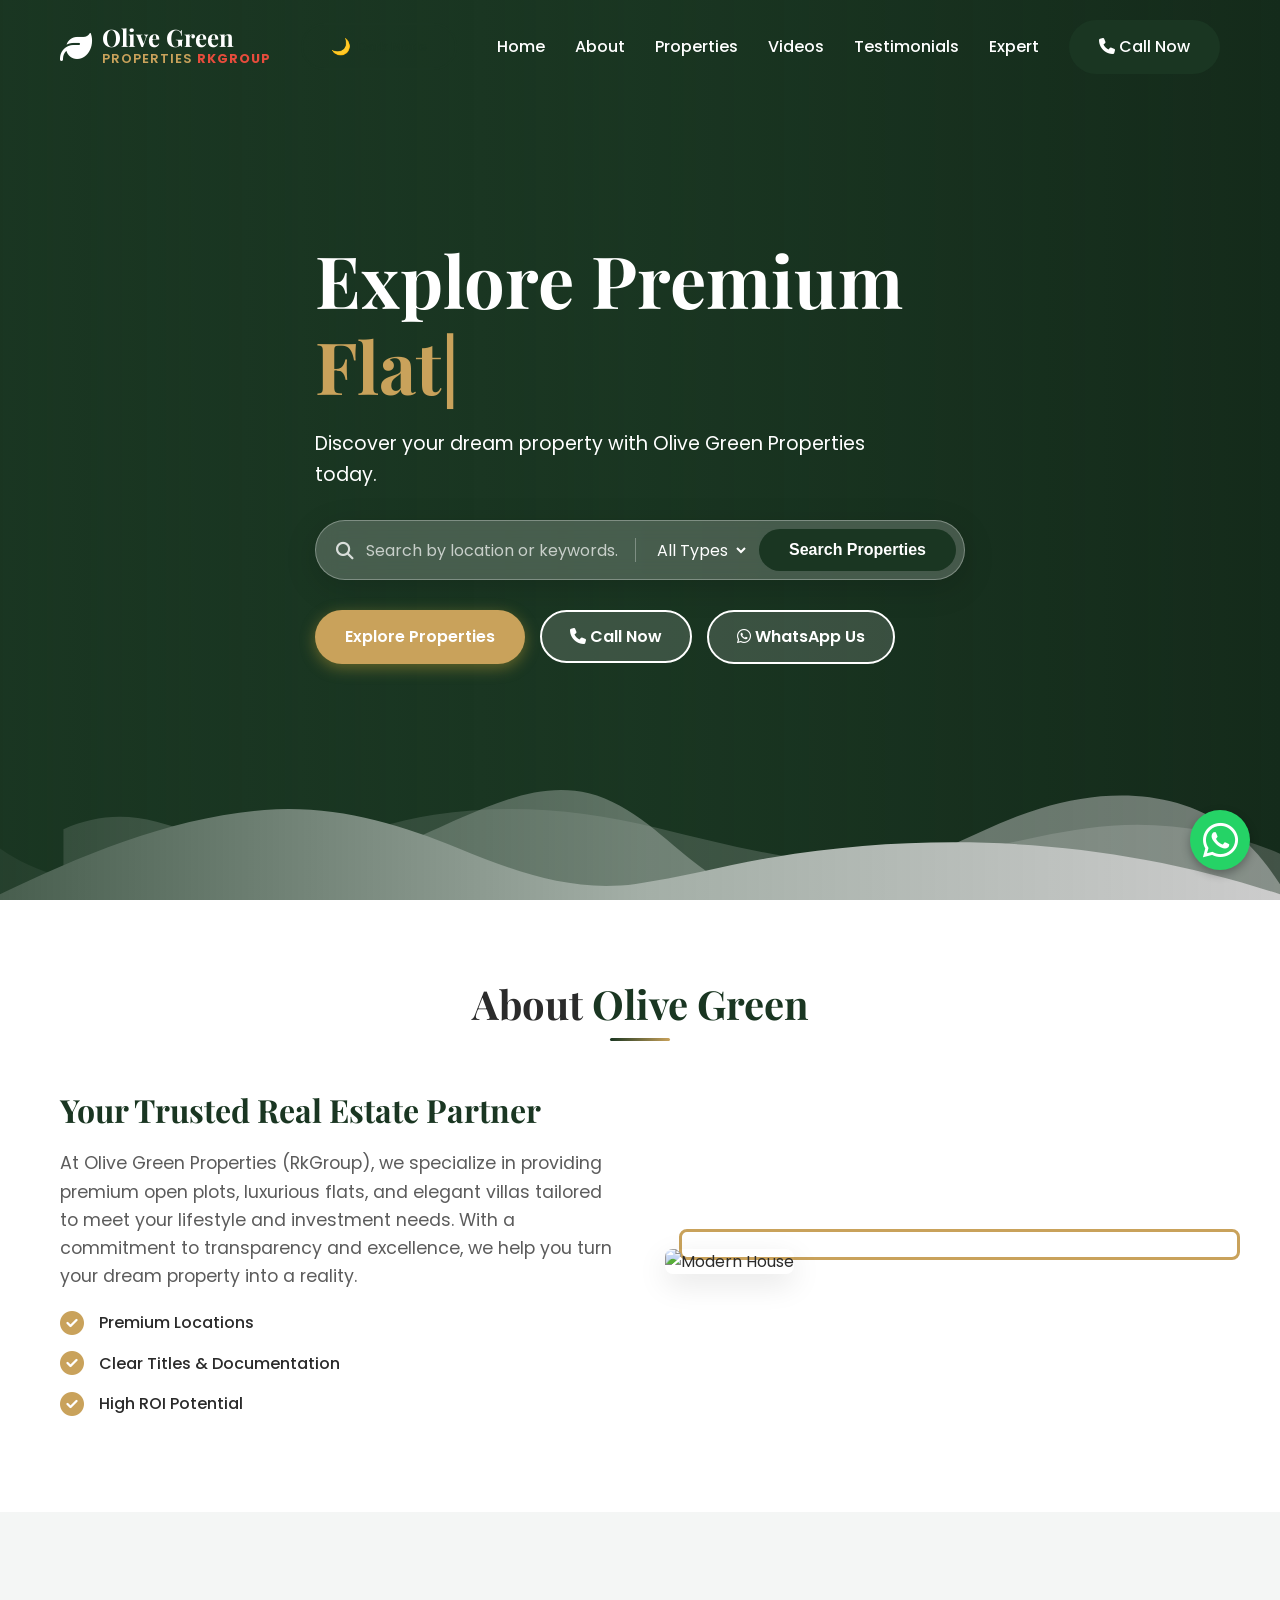
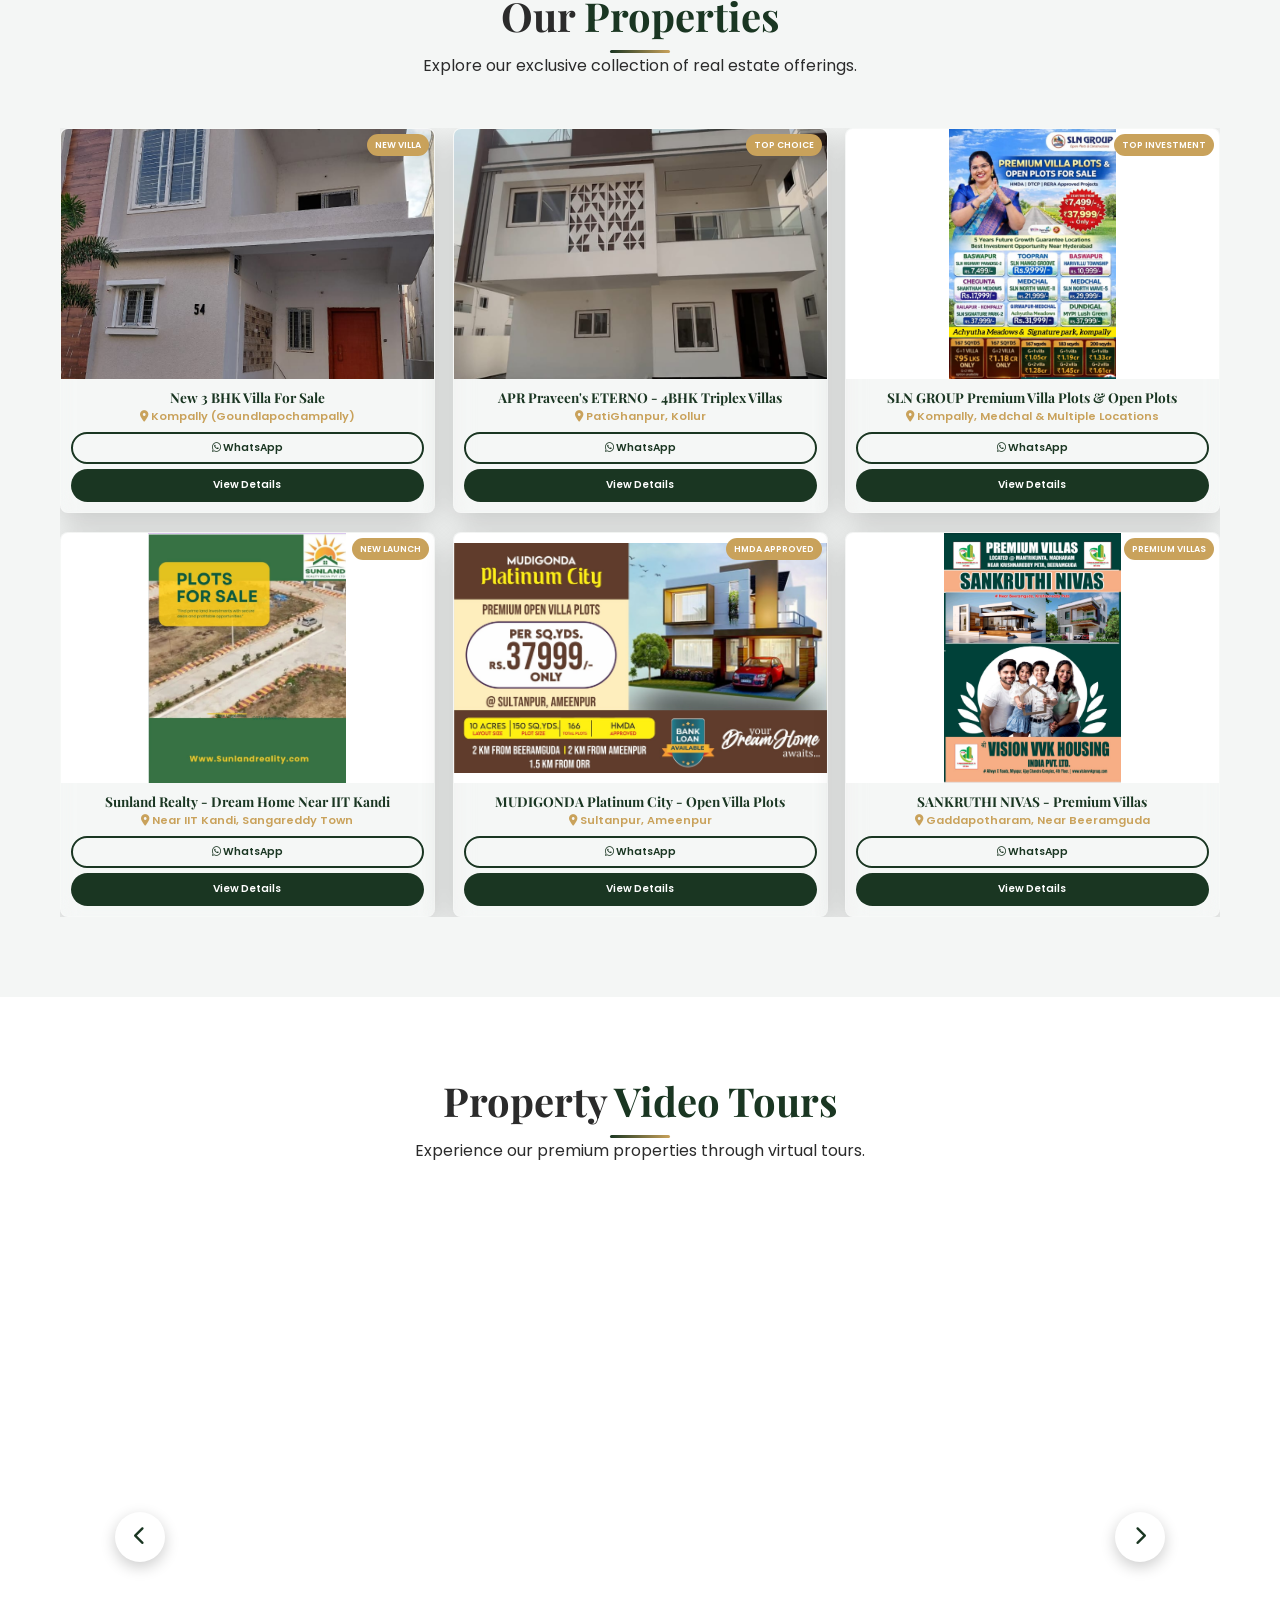
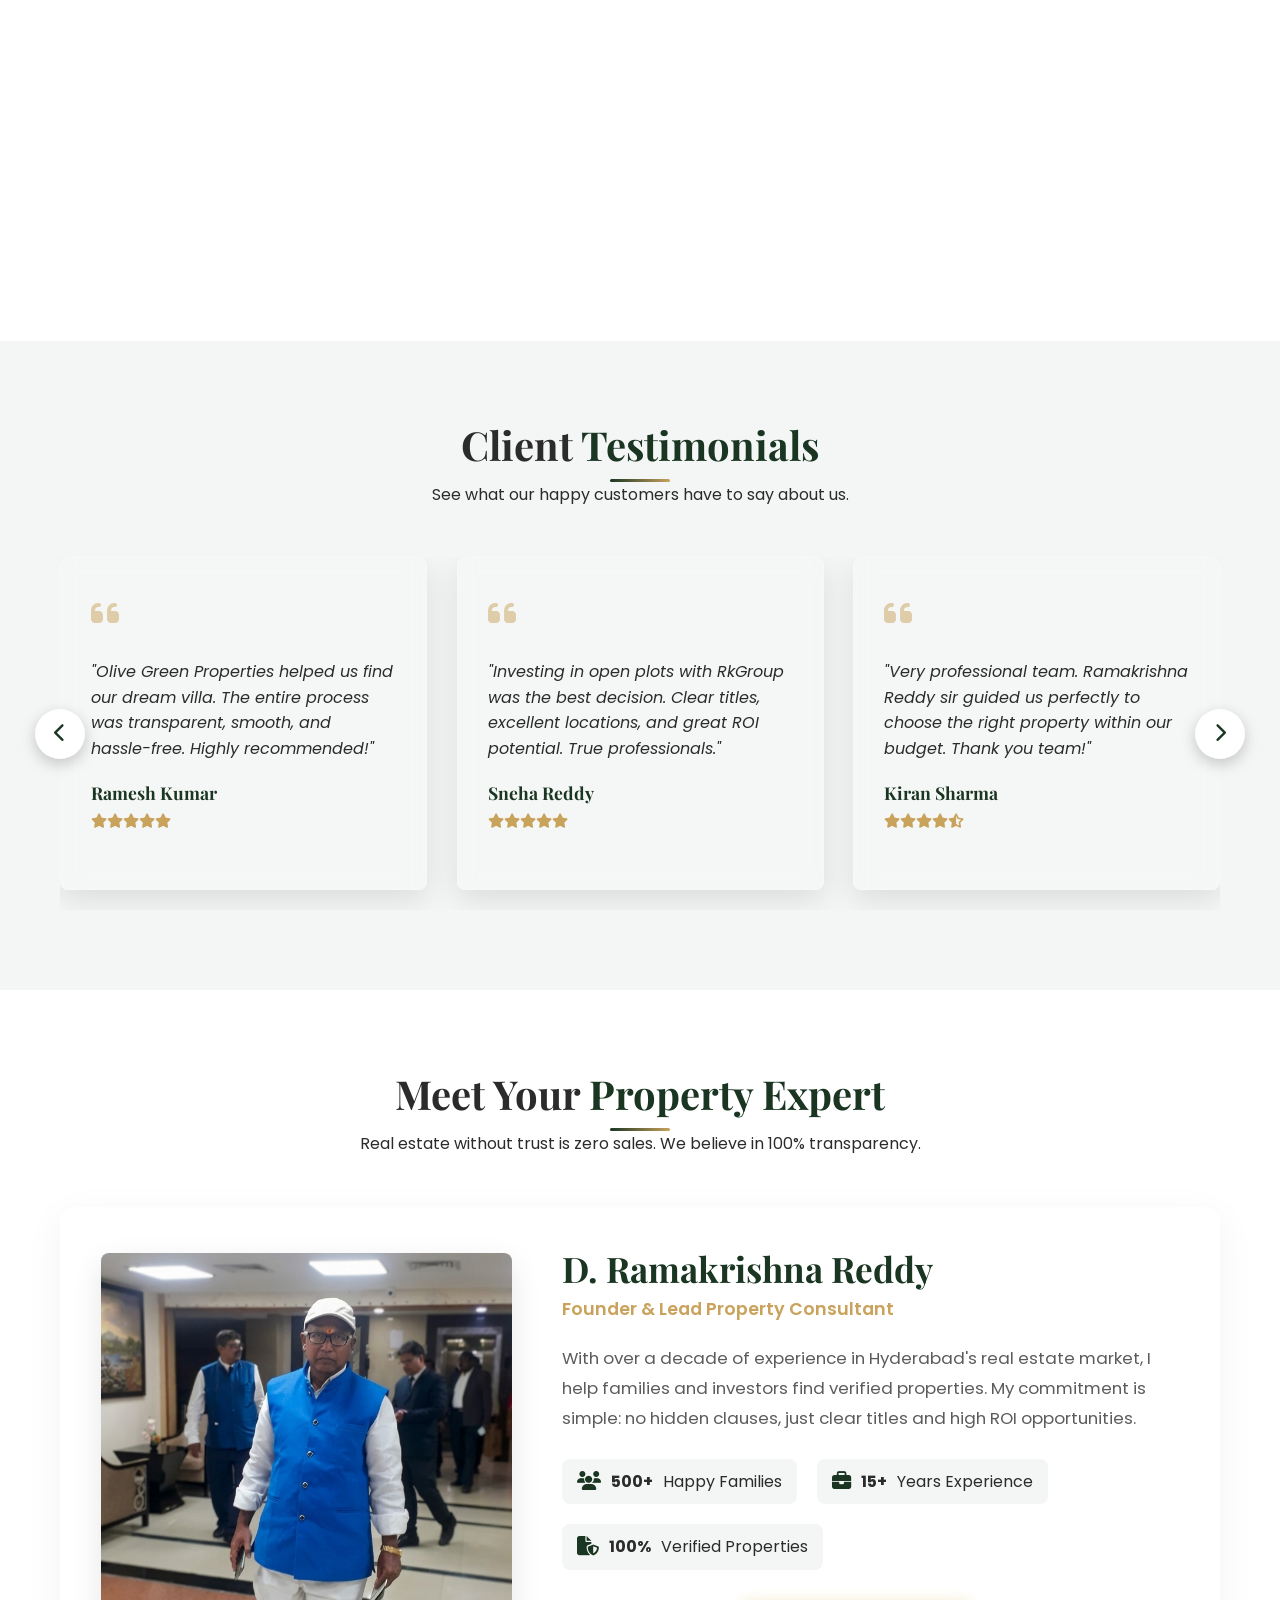
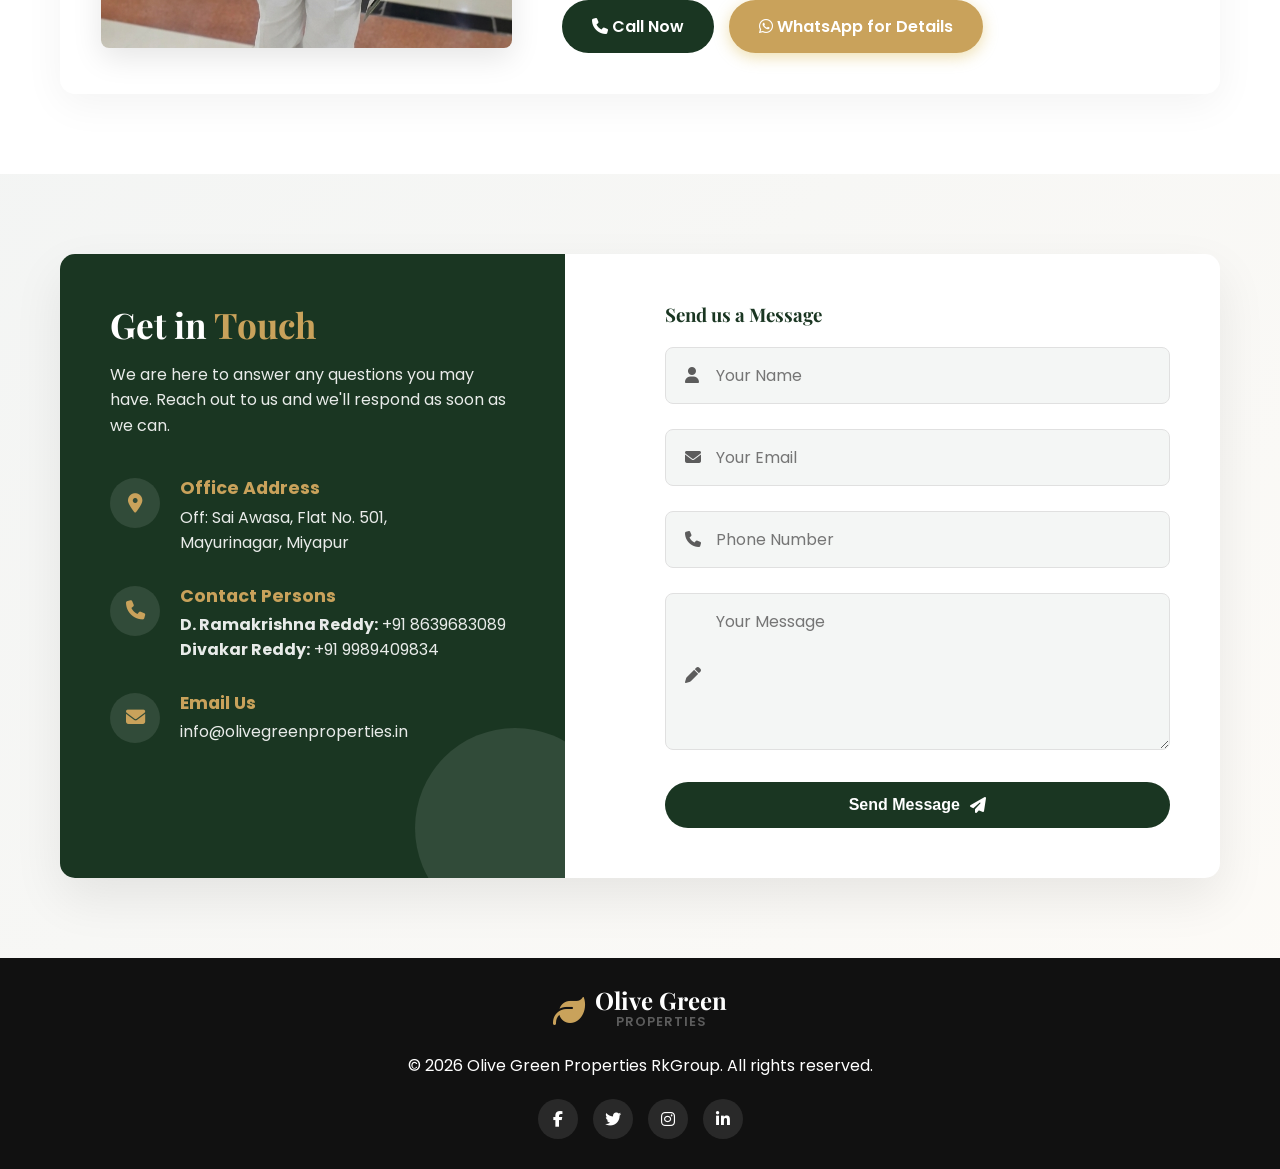
==== index.html @ 883e336a "Initial commit: Added Olive Green Properties website files" ====
<!doctype html>
<html lang="en">
  <head>
    <meta charset="UTF-8" />
    <meta name="viewport" content="width=device-width, initial-scale=1.0" />
    <meta
      name="description"
      content="Olive Green Properties RkGroup - Open Plots, Flats, Villas on Sale"
    />
    <title>Olive Green Properties | RkGroup</title>
    <!-- Google Fonts -->
    <link
      href="https://fonts.googleapis.com/css2?family=Poppins:wght@300;400;600;700;800&family=Playfair+Display:wght@600;700&display=swap"
      rel="stylesheet"
    />
    <!-- Font Awesome -->
    <link
      rel="stylesheet"
      href="https://cdnjs.cloudflare.com/ajax/libs/font-awesome/6.4.0/css/all.min.css"
    />
    <link rel="stylesheet" href="style.css" />
  </head>
  <body>
    <!-- Navbar -->
    <nav class="navbar" id="navbar">
      <div class="container nav-container">
        <a href="#" class="logo">
          <i class="fa-solid fa-leaf logo-icon"></i>
          <div class="logo-text">
            <span class="brand-name">Olive Green</span>
            <span class="brand-sub"
              >Properties <span class="group-name">RkGroup</span></span
            >
          </div>
        </a>
        <button
          id="themeToggle"
          class="btn btn-outline"
          type="button"
          aria-label="Toggle dark mode"
        >
          <span class="theme-icon">🌙</span
          ><span class="theme-label">Dark Mode</span>
        </button>
        <ul class="nav-links">
          <li><a href="#home">Home</a></li>
          <li><a href="#about">About</a></li>
          <li><a href="#properties">Properties</a></li>
          <li><a href="#videos">Videos</a></li>
          <li><a href="#testimonials">Testimonials</a></li>
          <li><a href="#agent">Expert</a></li>
          <li>
            <a href="tel:+918639683089" class="btn btn-primary"
              ><i class="fa-solid fa-phone"></i> Call Now</a
            >
          </li>
        </ul>
        <div class="hamburger">
          <i class="fa-solid fa-bars"></i>
        </div>
      </div>
    </nav>

    <!-- Hero Section -->
    <section id="home" class="hero">
      <div class="hero-slider" id="heroSlider">
        <div
          class="hero-slide active"
          style="
            background-image: url(&quot;https://images.unsplash.com/photo-1600596542815-ffad4c1539a9?ixlib=rb-4.0.3&auto=format&fit=crop&w=1920&q=80&quot;);
          "
        ></div>
      </div>
      <div class="hero-overlay"></div>
      <div class="container hero-content">
        <h1 class="bounce-in">
          Explore Premium <br /><span class="highlight" id="typingText"></span
          ><span class="cursor">|</span>
        </h1>
        <p class="fade-in-up">
          Discover your dream property with Olive Green Properties today.
        </p>

        <!-- Hero Search Bar -->
        <div class="hero-search fade-in-up delay-1">
          <form id="heroSearchForm" class="search-form">
            <div class="search-input-group">
              <i class="fa-solid fa-magnifying-glass"></i>
              <input
                type="text"
                id="searchInput"
                placeholder="Search by location or keywords..."
              />
              <div class="search-divider"></div>
              <select id="propertyType" class="search-select">
                <option value="">All Types</option>
                <option value="flat">Flats</option>
                <option value="villa">Villas</option>
                <option value="plot">Plots</option>
              </select>
            </div>
            <button type="submit" class="btn btn-primary search-btn">
              Search Properties
            </button>
          </form>
        </div>

        <div class="hero-actions">
          <a href="#properties" class="btn btn-gold fade-in-up delay-2"
            >Explore Properties</a
          >
          <a
            href="tel:+918639683089"
            class="btn btn-outline btn-outline-hero fade-in-up delay-2"
            ><i class="fa-solid fa-phone"></i> Call Now</a
          >
          <a
            href="https://wa.me/918639683089"
            class="btn btn-outline btn-outline-hero fade-in-up delay-2"
            ><i class="fa-brands fa-whatsapp"></i> WhatsApp Us</a
          >
        </div>
      </div>
      <!-- Decorative Curve -->
      <div class="curve-bottom">
        <svg
          data-name="Layer 1"
          xmlns="http://www.w3.org/2000/svg"
          viewBox="0 0 1200 120"
          preserveAspectRatio="none"
        >
          <path
            d="M0,0V46.29c47.79,22.2,103.59,32.17,158,28,70.36-5.37,136.33-33.31,206.8-37.5C438.64,32.43,512.34,53.67,583,72.05c69.27,18,138.3,24.88,209.4,13.08,36.15-6,69.85-17.84,104.45-29.34C989.49,25,1113-14.29,1200,52.47V0Z"
            opacity=".25"
            class="shape-fill"
          ></path>
          <path
            d="M0,0V15.81C13,36.92,27.64,56.86,47.69,72.05,99.41,111.27,165,111,224.58,91.58c31.15-10.15,60.09-26.07,89.67-39.8,40.92-19,84.73-46,130.83-49.67,36.26-2.85,70.9,9.42,98.6,31.56,31.77,25.39,62.32,62,103.63,73,40.44,10.79,81.35-6.69,119.13-24.28s75.16-39,116.92-43.05c59.73-5.85,113.28,22.88,168.9,38.84,30.2,8.66,59,6.17,87.09-7.5V0Z"
            opacity=".5"
            class="shape-fill"
          ></path>
          <path
            d="M0,0V5.63C149.93,59,314.09,71.32,475.83,42.57c43-7.64,84.23-20.12,127.61-26.46,59-8.63,112.48,12.24,165.56,35.4C827.93,77.22,886,95.24,951.2,90c86.53-7,172.46-45.71,248.8-84.81V0Z"
            class="shape-fill"
          ></path>
        </svg>
      </div>
    </section>

    <!-- About Section -->
    <section id="about" class="about section">
      <div class="container">
        <div class="section-title">
          <h2>About <span class="highlight-text">Olive Green</span></h2>
          <div class="underline"></div>
        </div>
        <div class="about-grid">
          <div class="about-text slide-in-left">
            <h3>Your Trusted Real Estate Partner</h3>
            <p>
              At Olive Green Properties (RkGroup), we specialize in providing
              premium open plots, luxurious flats, and elegant villas tailored
              to meet your lifestyle and investment needs. With a commitment to
              transparency and excellence, we help you turn your dream property
              into a reality.
            </p>
            <ul class="features-list">
              <li>
                <i class="fa-solid fa-check-circle"></i> Premium Locations
              </li>
              <li>
                <i class="fa-solid fa-check-circle"></i> Clear Titles &
                Documentation
              </li>
              <li>
                <i class="fa-solid fa-check-circle"></i> High ROI Potential
              </li>
            </ul>
          </div>
          <div class="about-image slide-in-right">
            <img
              src="https://images.unsplash.com/photo-1560518883-ce09059eeffa?ixlib=rb-4.0.3&auto=format&fit=crop&w=1000&q=80"
              alt="Modern House"
            />
          </div>
        </div>
      </div>
    </section>

    <!-- Properties Section -->
    <section id="properties" class="properties section bg-light">
      <div class="container">
        <div class="section-title">
          <h2>Our <span class="highlight-text">Properties</span></h2>
          <div class="underline"></div>
          <p>Explore our exclusive collection of real estate offerings.</p>
        </div>
        <div class="property-grid" id="propertyGrid">
          <!-- Properties will be injected here dynamically by script.js -->
        </div>
      </div>
    </section>

    <!-- Video Gallery Section -->
    <section id="videos" class="videos section">
      <div class="container">
        <div class="section-title">
          <h2>Property <span class="highlight-text">Video Tours</span></h2>
          <div class="underline"></div>
          <p>Experience our premium properties through virtual tours.</p>
        </div>
        <div class="video-slider-wrapper">
          <button class="slider-btn prev-btn">
            <i class="fa-solid fa-chevron-left"></i>
          </button>
          <button class="slider-btn next-btn">
            <i class="fa-solid fa-chevron-right"></i>
          </button>
          <div class="video-grid" id="videoSlider">
            <!-- Video Item 1 -->
            <div class="video-card">
              <div class="video-container">
                <video controls poster="sunland-thumb.jpg.jpeg">
                  <source src="gallery-video-1.mp4.mp4" type="video/mp4" />
                  Your browser does not support the video tag.
                </video>
              </div>
              <div class="video-info">
                <h3>Sunland</h3>
              </div>
            </div>
            <!-- Video Item 2 -->
            <div class="video-card">
              <div class="video-container">
                <video controls poster="mudigonda-thumb.jpg.jpeg">
                  <source src="gallery-video-2.mp4.mp4" type="video/mp4" />
                  Your browser does not support the video tag.
                </video>
              </div>
              <div class="video-info">
                <h3>Mudigonda Platinum City</h3>
              </div>
            </div>
            <!-- Video Item 3 -->
            <div class="video-card">
              <div class="video-container">
                <video controls poster="visionvvk-thumb.jpg.jpeg">
                  <source src="gallery-video-3.mp4.mp4" type="video/mp4" />
                  Your browser does not support the video tag.
                </video>
              </div>
              <div class="video-info">
                <h3>Vision VVK Housing India</h3>
              </div>
            </div>
          </div>
        </div>
      </div>
    </section>

    <!-- Testimonials Section -->
    <section id="testimonials" class="testimonials section bg-light">
      <div class="container">
        <div class="section-title">
          <h2>Client <span class="highlight-text">Testimonials</span></h2>
          <div class="underline"></div>
          <p>See what our happy customers have to say about us.</p>
        </div>
        <div class="testimonial-slider-wrapper">
          <button class="slider-btn prev-btn" id="testPrevBtn">
            <i class="fa-solid fa-chevron-left"></i>
          </button>
          <button class="slider-btn next-btn" id="testNextBtn">
            <i class="fa-solid fa-chevron-right"></i>
          </button>
          <div class="testimonial-grid" id="testimonialSlider">
            <div class="testimonial-card scale-up">
              <div class="quote-icon">
                <i class="fa-solid fa-quote-left"></i>
              </div>
              <p class="testimonial-text">
                "Olive Green Properties helped us find our dream villa. The
                entire process was transparent, smooth, and hassle-free. Highly
                recommended!"
              </p>
              <div class="testimonial-author">
                <div class="author-info">
                  <h4>Ramesh Kumar</h4>
                  <div class="stars">
                    <i class="fa-solid fa-star"></i
                    ><i class="fa-solid fa-star"></i
                    ><i class="fa-solid fa-star"></i
                    ><i class="fa-solid fa-star"></i
                    ><i class="fa-solid fa-star"></i>
                  </div>
                </div>
              </div>
            </div>
            <div class="testimonial-card scale-up">
              <div class="quote-icon">
                <i class="fa-solid fa-quote-left"></i>
              </div>
              <p class="testimonial-text">
                "Investing in open plots with RkGroup was the best decision.
                Clear titles, excellent locations, and great ROI potential. True
                professionals."
              </p>
              <div class="testimonial-author">
                <div class="author-info">
                  <h4>Sneha Reddy</h4>
                  <div class="stars">
                    <i class="fa-solid fa-star"></i
                    ><i class="fa-solid fa-star"></i
                    ><i class="fa-solid fa-star"></i
                    ><i class="fa-solid fa-star"></i
                    ><i class="fa-solid fa-star"></i>
                  </div>
                </div>
              </div>
            </div>
            <div class="testimonial-card scale-up">
              <div class="quote-icon">
                <i class="fa-solid fa-quote-left"></i>
              </div>
              <p class="testimonial-text">
                "Very professional team. Ramakrishna Reddy sir guided us
                perfectly to choose the right property within our budget. Thank
                you team!"
              </p>
              <div class="testimonial-author">
                <div class="author-info">
                  <h4>Kiran Sharma</h4>
                  <div class="stars">
                    <i class="fa-solid fa-star"></i
                    ><i class="fa-solid fa-star"></i
                    ><i class="fa-solid fa-star"></i
                    ><i class="fa-solid fa-star"></i
                    ><i class="fa-solid fa-star-half-stroke"></i>
                  </div>
                </div>
              </div>
            </div>
            <div class="testimonial-card scale-up">
              <div class="quote-icon">
                <i class="fa-solid fa-quote-left"></i>
              </div>
              <p class="testimonial-text">
                "The customer service was exceptional from start to finish. They
                were patient and answered all our questions about the flat we
                purchased."
              </p>
              <div class="testimonial-author">
                <div class="author-info">
                  <h4>Priya Singh</h4>
                  <div class="stars">
                    <i class="fa-solid fa-star"></i
                    ><i class="fa-solid fa-star"></i
                    ><i class="fa-solid fa-star"></i
                    ><i class="fa-solid fa-star"></i
                    ><i class="fa-solid fa-star"></i>
                  </div>
                </div>
              </div>
            </div>
            <div class="testimonial-card scale-up">
              <div class="quote-icon">
                <i class="fa-solid fa-quote-left"></i>
              </div>
              <p class="testimonial-text">
                "A trustworthy company for real estate investments. The plot we
                bought has already seen significant appreciation. Very happy
                with the outcome."
              </p>
              <div class="testimonial-author">
                <div class="author-info">
                  <h4>Anil Desai</h4>
                  <div class="stars">
                    <i class="fa-solid fa-star"></i
                    ><i class="fa-solid fa-star"></i
                    ><i class="fa-solid fa-star"></i
                    ><i class="fa-solid fa-star"></i
                    ><i class="fa-solid fa-star"></i>
                  </div>
                </div>
              </div>
            </div>
          </div>
        </div>
      </div>
    </section>

    <!-- Agent Profile Section -->
    <section id="agent" class="agent section">
      <div class="container">
        <div class="section-title">
          <h2>Meet Your <span class="highlight-text">Property Expert</span></h2>
          <div class="underline"></div>
          <p>
            Real estate without trust is zero sales. We believe in 100%
            transparency.
          </p>
        </div>
        <div class="agent-profile">
          <div class="agent-image scale-up">
            <img
              src="expert-photo.jpg.png"
              alt="D. Ramakrishna Reddy - Real Estate Agent"
            />
          </div>
          <div class="agent-details slide-in-right">
            <h3>D. Ramakrishna Reddy</h3>
            <p class="agent-role">Founder & Lead Property Consultant</p>
            <p class="agent-bio">
              With over a decade of experience in Hyderabad's real estate
              market, I help families and investors find verified properties. My
              commitment is simple: no hidden clauses, just clear titles and
              high ROI opportunities.
            </p>
            <ul class="agent-stats">
              <li>
                <i class="fa-solid fa-users"></i> <strong>500+</strong> Happy
                Families
              </li>
              <li>
                <i class="fa-solid fa-briefcase"></i> <strong>15+</strong> Years
                Experience
              </li>
              <li>
                <i class="fa-solid fa-file-shield"></i>
                <strong>100%</strong> Verified Properties
              </li>
            </ul>
            <div class="agent-cta">
              <a href="tel:+918639683089" class="btn btn-primary"
                ><i class="fa-solid fa-phone"></i> Call Now</a
              >
              <a href="https://wa.me/918639683089" class="btn btn-gold"
                ><i class="fa-brands fa-whatsapp"></i> WhatsApp for Details</a
              >
            </div>
          </div>
        </div>
      </div>
    </section>

    <!-- Contact Section -->
    <section id="contact" class="contact section">
      <div class="container">
        <div class="contact-wrapper">
          <!-- Contact Info -->
          <div class="contact-info slide-in-left">
            <h2>Get in <span class="highlight-text">Touch</span></h2>
            <p>
              We are here to answer any questions you may have. Reach out to us
              and we'll respond as soon as we can.
            </p>

            <div class="info-item">
              <div class="icon-box">
                <i class="fa-solid fa-location-dot"></i>
              </div>
              <div>
                <h4>Office Address</h4>
                <p>Off: Sai Awasa, Flat No. 501,<br />Mayurinagar, Miyapur</p>
              </div>
            </div>

            <div class="info-item">
              <div class="icon-box"><i class="fa-solid fa-phone"></i></div>
              <div>
                <h4>Contact Persons</h4>
                <p><strong>D. Ramakrishna Reddy:</strong> +91 8639683089</p>
                <p><strong>Divakar Reddy:</strong> +91 9989409834</p>
              </div>
            </div>

            <div class="info-item">
              <div class="icon-box"><i class="fa-solid fa-envelope"></i></div>
              <div>
                <h4>Email Us</h4>
                <p>
                  <a href="mailto:info@olivegreenproperties.in"
                    >info@olivegreenproperties.in</a
                  >
                </p>
              </div>
            </div>
          </div>

          <!-- Contact Form -->
          <div class="contact-form slide-in-right">
            <form id="contactForm">
              <h3 class="contact-title">Send us a Message</h3>
              <div class="form-group">
                <input
                  type="text"
                  id="name"
                  name="name"
                  required
                  placeholder="Your Name"
                />
                <i class="fa-solid fa-user input-icon"></i>
              </div>
              <div class="form-group">
                <input
                  type="email"
                  id="email"
                  name="email"
                  required
                  placeholder="Your Email"
                />
                <i class="fa-solid fa-envelope input-icon"></i>
              </div>
              <div class="form-group">
                <input
                  type="tel"
                  id="phone"
                  name="phone"
                  required
                  placeholder="Phone Number"
                />
                <i class="fa-solid fa-phone input-icon"></i>
              </div>
              <div class="form-group">
                <textarea
                  id="message"
                  name="message"
                  rows="5"
                  required
                  placeholder="Your Message"
                ></textarea>
                <i class="fa-solid fa-pen input-icon"></i>
              </div>
              <button type="submit" class="btn btn-primary btn-block">
                <span>Send Message</span>
                <i class="fa-solid fa-paper-plane"></i>
              </button>
            </form>
            <!-- Success Message Container -->
            <div id="formSuccess" class="form-success hidden">
              <i class="fa-solid fa-circle-check"></i>
              <h3>Thank You!</h3>
              <p>
                Your message has been successfully sent. We will contact you
                soon!
              </p>
              <button id="closeSuccess" class="btn btn-outline">Close</button>
            </div>
          </div>
        </div>
      </div>
    </section>

    <!-- Footer -->
    <footer>
      <div class="container footer-content">
        <div class="footer-logo">
          <i class="fa-solid fa-leaf"></i>
          <div class="logo-text">
            <span class="brand-name">Olive Green</span>
            <span class="brand-sub">Properties</span>
          </div>
        </div>
        <p>&copy; 2026 Olive Green Properties RkGroup. All rights reserved.</p>
        <div class="social-links">
          <a href="#"><i class="fa-brands fa-facebook-f"></i></a>
          <a href="#"><i class="fa-brands fa-twitter"></i></a>
          <a href="#"><i class="fa-brands fa-instagram"></i></a>
          <a href="#"><i class="fa-brands fa-linkedin-in"></i></a>
        </div>
      </div>
    </footer>

    <!-- Floating WhatsApp Button -->
    <a
      href="https://wa.me/918639683089"
      class="floating-wa"
      target="_blank"
      rel="noopener noreferrer"
    >
      <i class="fa-brands fa-whatsapp"></i>
    </a>

    <!-- Initial On-Load Video Popup Modal -->
    <div id="videoPopupModal" class="video-modal">
      <span class="close-video-modal" id="closeVideoModal">&times;</span>
      <div class="video-modal-content">
        <div class="video-modal-container">
          <!-- Autoplay requires muted attribute on most modern browsers to work dynamically -->
          <video
            id="introVideo"
            autoplay
            muted
            loop
            controls
            controlsList="nodownload"
            poster="https://images.unsplash.com/photo-1560518883-ce09059eeffa?ixlib=rb-4.0.3&auto=format&fit=crop&w=800&q=80"
          >
            <source src="popup-video.mp4.mp4" type="video/mp4" />
            Your browser does not support the video tag.
          </video>
        </div>
      </div>
    </div>

    <script src="data.js"></script>
    <script src="script.js"></script>
  </body>
</html>
---- style.css ----
/* Base & Variables */
:root {
  --primary-color: #1a3622; /* Deep Olive Green */
  --secondary-color: #c9a25b; /* Elegant Warm Gold */
  --accent-color: #c9a25b; /* Elegant Warm Gold */
  --text-color: #2b2b2b;
  --text-light: #5c5c5c;
  --bg-light: #f4f6f5; /* Soft grey-green tint */
  --bg-dark: #121c17; /* Dark Olive */
  --bg-card-dark: rgba(26, 38, 30, 0.66);
  --white: #ffffff;
  --black: #000000;
  --transition: all 0.3s cubic-bezier(0.25, 0.8, 0.25, 1);
  --border-radius: 8px;
  --box-shadow: 0 10px 30px rgba(0, 0, 0, 0.1);
  --box-shadow-dark: 0 10px 35px rgba(0, 0, 0, 0.45);
  /* Glassmorphism Variables */
  --glass-bg: rgba(255, 255, 255, 0.15);
  --glass-border: rgba(255, 255, 255, 0.2);
  --glass-shadow: 0 8px 32px 0 rgba(0, 0, 0, 0.2);
  --glass-backdrop-blur: blur(10px);
}

* {
  margin: 0;
  padding: 0;
  box-sizing: border-box;
  scroll-behavior: smooth;
}

body {
  font-family: "Poppins", sans-serif;
  color: var(--text-color);
  line-height: 1.6;
  background-color: var(--white);
  overflow-x: hidden;
}

/* Custom Premium Scrollbar */
::-webkit-scrollbar {
  width: 10px;
}

::-webkit-scrollbar-track {
  background: var(--bg-light);
}

body.dark ::-webkit-scrollbar-track {
  background: #0f1511;
}

::-webkit-scrollbar-thumb {
  background: var(--primary-color);
  border-radius: 5px;
}

::-webkit-scrollbar-thumb:hover {
  background: var(--secondary-color);
}

body.dark {
  background-color: var(--bg-dark);
  color: #f0f5ff;
}

body.dark .navbar,
body.dark .hero,
body.dark .about,
body.dark .properties,
body.dark .videos,
body.dark .testimonials,
body.dark .agent,
body.dark .contact,
body.dark footer {
  background-color: rgba(18, 24, 44, 0.94);
}

body.dark .navbar.scrolled {
  background-color: rgba(18, 24, 44, 0.94);
  border-bottom: 1px solid rgba(255, 255, 255, 0.14);
}

body.dark .navbar .nav-links a,
body.dark .navbar .brand-name,
body.dark .navbar .brand-sub {
  color: #f1f3ff;
}

body.dark .btn-primary {
  background-color: #3b7a54;
  border-color: #3b7a54;
  color: #fff !important;
}

body.dark .btn-outline {
  background-color: rgba(255, 255, 255, 0.12);
  border-color: rgba(255, 255, 255, 0.25);
  color: #f1f3ff;
}

body.dark .property-card,
body.dark .details-card,
body.dark .agent-profile,
body.dark .testimonial-card,
body.dark .video-card,
body.dark .contact-info,
body.dark .contact-form {
  background: var(--bg-card-dark);
  box-shadow: var(--box-shadow-dark);
  border: 1px solid rgba(255, 255, 255, 0.1);
}

body.dark input,
body.dark textarea,
body.dark select {
  background: rgba(255, 255, 255, 0.08);
  color: #ebf2ff;
  border: 1px solid rgba(255, 255, 255, 0.16);
}

h1,
h2,
h3,
h4,
h5,
h6 {
  font-family: "Playfair Display", serif;
  font-weight: 700;
  line-height: 1.2;
}

a {
  text-decoration: none;
  color: inherit;
}

ul {
  list-style: none;
}

.container {
  max-width: 1200px;
  margin: 0 auto;
  padding: 0 20px;
}

.section {
  padding: 80px 0;
}

.bg-light {
  background-color: var(--bg-light);
}

/* Glassmorphism Effect */
.glassmorphism {
  background: var(--glass-bg);
  backdrop-filter: var(--glass-backdrop-blur);
  -webkit-backdrop-filter: var(--glass-backdrop-blur);
  border: 1px solid var(--glass-border);
  box-shadow: var(--glass-shadow);
}

/* Typography & Utilities */
.highlight {
  color: var(--secondary-color);
}

.highlight-text {
  color: var(--primary-color);
}

.btn {
  display: inline-block;
  padding: 12px 28px;
  border-radius: 50px;
  font-weight: 600;
  font-size: 1rem;
  cursor: pointer;
  transition: var(--transition);
  text-align: center;
  border: 2px solid transparent;
}

.btn-primary {
  background-color: var(--primary-color);
  color: var(--white) !important;
}

.btn-primary:hover {
  background-color: transparent;
  border-color: var(--primary-color);
  color: var(--primary-color) !important;
}

.btn-gold {
  background-color: var(--secondary-color);
  color: var(--white) !important;
  box-shadow: 0 4px 15px rgba(212, 175, 55, 0.4);
}

.btn-gold:hover {
  background-color: var(--white);
  color: var(--secondary-color) !important;
  transform: translateY(-3px);
  box-shadow: 0 8px 25px rgba(212, 175, 55, 0.5);
}

.btn-outline {
  background-color: transparent;
  border-color: var(--primary-color);
  color: var(--primary-color);
}

.btn-outline:hover {
  background-color: var(--primary-color);
  color: var(--white);
}

.btn-block {
  display: flex;
  width: 100%;
  justify-content: center;
  align-items: center;
  gap: 10px;
}

.section-title {
  text-align: center;
  margin-bottom: 50px;
}

.section-title h2 {
  font-size: 2.5rem;
  margin-bottom: 10px;
}

.underline {
  height: 3px;
  width: 60px;
  background: linear-gradient(
    to right,
    var(--primary-color),
    var(--secondary-color)
  );
  margin: 0 auto;
  border-radius: 3px;
}

/* Navbar */
.navbar {
  position: fixed;
  top: 0;
  left: 0;
  width: 100%;
  padding: 20px 0;
  z-index: 1000;
  transition: var(--transition);
  background-color: transparent;
}

.navbar.scrolled {
  background-color: var(--white);
  padding: 10px 0;
  box-shadow: var(--box-shadow);
  /* Add glassmorphism */
  background: var(--glass-bg);
  backdrop-filter: var(--glass-backdrop-blur);
  -webkit-backdrop-filter: var(--glass-backdrop-blur);
  border-bottom: 1px solid var(--glass-border);
}

.navbar.scrolled .nav-links a {
  color: var(--text-color);
}

.navbar.scrolled .logo-icon {
  color: var(--primary-color);
}

.navbar.scrolled .brand-name {
  color: var(--primary-color);
}

.navbar.scrolled .brand-sub {
  color: var(--text-color);
}

.navbar.scrolled .hamburger i {
  color: var(--primary-color);
}

.nav-container {
  display: flex;
  justify-content: space-between;
  align-items: center;
}

.logo {
  display: flex;
  align-items: center;
  gap: 10px;
}

.logo-icon {
  font-size: 2rem;
  color: var(--white);
  transition: var(--transition);
}

.logo-text {
  display: flex;
  flex-direction: column;
}

.brand-name {
  font-family: "Playfair Display", serif;
  font-size: 1.5rem;
  font-weight: 700;
  color: var(--white);
  line-height: 1;
  transition: var(--transition);
}

.brand-sub {
  font-size: 0.8rem;
  font-weight: 600;
  color: var(--secondary-color);
  letter-spacing: 1px;
  text-transform: uppercase;
  transition: var(--transition);
}

.group-name {
  color: #e74c3c; /* RkGroup accent color from image */
  font-weight: 700;
}

.nav-links {
  display: flex;
  align-items: center;
  gap: 30px;
}

.nav-links a {
  color: var(--white);
  font-weight: 500;
  position: relative;
  transition: var(--transition);
}

.nav-links a:not(.btn)::after {
  content: "";
  position: absolute;
  bottom: -5px;
  left: 0;
  width: 0;
  height: 2px;
  background-color: var(--secondary-color);
  transition: var(--transition);
}

.nav-links a:not(.btn):hover::after {
  width: 100%;
}

.hamburger {
  display: none;
  font-size: 1.8rem;
  color: var(--white);
  cursor: pointer;
}

/* Hero Section */
.hero {
  height: 100vh;
  min-height: 600px;
  position: relative;
  background-color: var(--primary-color);
  display: flex;
  align-items: center;
  overflow: hidden;
}

.hero-slider {
  position: absolute;
  top: 0;
  left: 0;
  width: 100%;
  height: 100%;
  z-index: 0;
  overflow: hidden;
}

.hero-slide {
  position: absolute;
  top: 0;
  left: 0;
  width: 100%;
  height: 100%;
  background-size: cover;
  background-position: center;
  background-repeat: no-repeat;
  opacity: 0;
  transition: opacity 1.5s ease-in-out;
  transform: scale(1);
}

.hero-slide.active {
  opacity: 1;
  animation: zoomBg 20s forwards linear;
}

@keyframes zoomBg {
  0% {
    transform: scale(1);
  }
  100% {
    transform: scale(1.15);
  }
}

.cursor {
  display: inline-block;
  color: var(--secondary-color);
  font-weight: bold;
  animation: blink 1s step-end infinite;
}

@keyframes blink {
  0%,
  100% {
    opacity: 1;
  }
  50% {
    opacity: 0;
  }
}

.hero-overlay {
  position: absolute;
  top: 0;
  left: 0;
  width: 100%;
  height: 100%;
  background: linear-gradient(
    to right,
    rgba(26, 54, 34, 0.8) 0%,
    rgba(26, 54, 34, 0.4) 50%,
    rgba(0, 0, 0, 0.2) 100%
  );
  z-index: 1;
}

.hero-content {
  position: relative;
  z-index: 2;
  color: var(--white);
  max-width: 800px;
}

.hero-content h1 {
  font-size: 4.5rem;
  margin-bottom: 20px;
}

.hero-content p {
  font-size: 1.2rem;
  margin-bottom: 30px;
  opacity: 0.9;
  max-width: 600px;
}

.hero-actions {
  display: flex;
  gap: 15px;
  flex-wrap: wrap;
}

.hero-actions .btn-outline-hero {
  border-color: #fff;
  color: #fff;
  background-color: rgba(255, 255, 255, 0.15);
  transition: all 0.3s ease;
}

.hero-actions .btn-outline-hero:hover {
  background-color: rgba(255, 255, 255, 0.25);
  color: #fff;
}

#themeToggle {
  margin-right: 10px;
  font-size: 0.85rem;
  min-width: 130px;
  display: inline-flex;
  align-items: center;
  justify-content: center;
  gap: 0.35rem;
}

#themeToggle .theme-icon {
  font-size: 1rem;
}

#themeToggle .theme-label {
  font-size: 0.85rem;
}

@media (max-width: 768px) {
  #themeToggle {
    width: 40px;
    min-width: 40px;
    padding: 0;
    border-radius: 50%;
    background-color: rgba(255, 255, 255, 0.2);
  }

  #themeToggle .theme-label {
    display: none;
  }
}

.contact-title {
  margin-bottom: 20px;
  color: var(--primary-color);
}

.input-icon {
  top: 15px;
  transform: translateY(0);
}

/* Hero Search Bar */
.hero-search {
  margin: 30px 0;
  max-width: 650px;
  padding: 8px 8px 8px 20px;
  border-radius: 50px;
  /* Glassmorphism for search bar */
  background: rgba(255, 255, 255, 0.2);
  backdrop-filter: blur(10px);
  -webkit-backdrop-filter: blur(10px);
  border: 1px solid rgba(255, 255, 255, 0.3);
  box-shadow: 0 8px 32px 0 rgba(0, 0, 0, 0.15);
}

.search-form {
  display: flex;
  align-items: center;
  gap: 10px;
}

.search-input-group {
  flex: 1;
  display: flex;
  align-items: center;
  gap: 12px;
}

.search-input-group i {
  color: var(--white);
  font-size: 1.1rem;
  opacity: 0.8;
}

.search-input-group input {
  width: 100%;
  border: none;
  outline: none;
  font-family: inherit;
  font-size: 1rem;
  color: var(--white);
  background: transparent;
}

.search-input-group input::placeholder {
  color: rgba(255, 255, 255, 0.7);
  opacity: 1; /* Firefox */
}

.search-divider {
  width: 1px;
  height: 24px;
  background-color: rgba(255, 255, 255, 0.3);
  margin: 0 5px;
}

.search-select {
  border: none;
  outline: none;
  font-family: inherit;
  font-size: 1rem;
  color: var(--white);
  background: transparent;
  cursor: pointer;
  padding-right: 5px;
}

.search-select option {
  color: var(--text-color); /* Set dropdown option text color */
}

.search-select:hover {
  background: rgba(255, 255, 255, 0.1);
  border-radius: 4px;
}

.search-btn {
  padding: 12px 30px;
  border-radius: 50px;
  white-space: nowrap;
  border: none;
}

.curve-bottom {
  position: absolute;
  bottom: 0;
  left: 0;
  width: 100%;
  overflow: hidden;
  line-height: 0;
  transform: rotate(180deg);
}

.curve-bottom svg {
  position: relative;
  display: block;
  width: calc(100% + 1.3px);
  height: 120px;
}

.curve-bottom .shape-fill {
  fill: #ffffff;
}

/* About Section */
.about-grid {
  display: grid;
  grid-template-columns: 1fr 1fr;
  gap: 50px;
  align-items: center;
}

.about-text h3 {
  font-size: 2rem;
  margin-bottom: 20px;
  color: var(--primary-color);
}

.about-text p {
  color: var(--text-light);
  margin-bottom: 20px;
  font-size: 1.1rem;
}

.features-list li {
  display: flex;
  align-items: center;
  gap: 15px;
  margin-bottom: 15px;
  font-weight: 500;
}

.features-list i {
  color: var(--secondary-color);
  font-size: 1.5rem;
}

.about-image {
  position: relative;
}

.about-image img {
  width: 100%;
  border-radius: var(--border-radius);
  box-shadow: var(--box-shadow);
  transition: var(--transition);
}

.about-image:hover img {
  transform: scale(1.02);
}

.about-image::before {
  content: "";
  position: absolute;
  top: -20px;
  right: -20px;
  width: 100%;
  height: 100%;
  border: 3px solid var(--secondary-color);
  border-radius: var(--border-radius);
  z-index: -1;
}

/* Properties Section */
.property-grid {
  display: grid;
  grid-template-columns: repeat(3, 1fr);
  gap: 18px;
  overflow-x: hidden;
  margin-top: 15px;
}

.property-card {
  border-radius: var(--border-radius);
  overflow: hidden;
  box-shadow: var(--glass-shadow);
  transition: var(--transition);
  background: var(--glass-bg);
  backdrop-filter: var(--glass-backdrop-blur);
  -webkit-backdrop-filter: var(--glass-backdrop-blur);
  border: 1px solid var(--glass-border);
}

.property-card:hover {
  transform: translateY(-10px);
  box-shadow: 0 15px 40px rgba(0, 0, 0, 0.22);
  background: rgba(255, 255, 255, 0.4);
}

.card-img {
  position: relative;
  height: 250px;
  overflow: hidden;
  background-color: #f4f4f4;
}

.card-img img {
  width: 100%;
  height: 100%;
  object-fit: cover;
  object-position: center;
  transition: transform 0.5s ease;
}

.property-card:hover .card-img img {
  transform: scale(1.1);
}

.badge {
  position: absolute;
  top: 20px;
  right: 20px;
  background-color: var(--secondary-color);
  color: var(--white);
  padding: 5px 15px;
  border-radius: 20px;
  font-size: 0.8rem;
  font-weight: 600;
  text-transform: uppercase;
  z-index: 2;
}

.card-content {
  padding: 25px;
}

.card-content h3 {
  font-size: 1.5rem;
  margin-bottom: 10px;
  color: var(--primary-color);
}

.card-content p {
  color: var(--text-light);
  font-size: 0.95rem;
  margin-bottom: 20px;
}

.card-actions {
  display: flex;
  gap: 10px;
  margin-top: auto;
}

.btn-sm {
  padding: 8px 15px;
  font-size: 0.85rem;
  flex: 1;
}

/* Testimonials Section */
.testimonial-slider-wrapper {
  position: relative;
  max-width: 1200px;
  margin: 0 auto;
}

.testimonial-grid {
  display: flex;
  overflow-x: auto;
  scroll-snap-type: x mandatory;
  scroll-behavior: smooth;
  -webkit-overflow-scrolling: touch;
  gap: 30px;
  padding-bottom: 20px;
  /* Hide scrollbar */
  -ms-overflow-style: none; /* IE and Edge */
  scrollbar-width: none; /* Firefox */
}

.testimonial-grid::-webkit-scrollbar {
  display: none; /* Chrome/Safari */
}

.testimonial-card {
  flex: 0 0 calc(33.333% - 20px); /* Show 3 cards on desktop */
  scroll-snap-align: start;
  padding: 30px;
  border-radius: var(--border-radius);
  background: var(--glass-bg);
  backdrop-filter: var(--glass-backdrop-blur);
  -webkit-backdrop-filter: var(--glass-backdrop-blur);
  border: 1px solid var(--glass-border);
  box-shadow: var(--box-shadow);
  transition: var(--transition);
}

.testimonial-card:hover {
  transform: translateY(-10px);
  box-shadow: 0 15px 40px rgba(0, 0, 0, 0.15);
}

.quote-icon {
  font-size: 2rem;
  color: var(--secondary-color);
  margin-bottom: 20px;
  opacity: 0.5;
}

.testimonial-text {
  font-size: 1rem;
  font-style: italic;
  margin-bottom: 20px;
  color: var(--text-color);
}

.author-info h4 {
  color: var(--primary-color);
  font-size: 1.1rem;
  margin-bottom: 5px;
}

.stars i {
  color: var(--secondary-color);
  font-size: 0.9rem;
}

/* Agent Profile Section */
.agent-profile {
  display: grid;
  grid-template-columns: 1fr 1.5fr;
  gap: 50px;
  align-items: center;
  background: var(--white);
  border-radius: 15px;
  box-shadow: 0 10px 40px rgba(0, 0, 0, 0.05);
  padding: 40px;
  /* Add glassmorphism */
  background: var(--glass-bg);
  backdrop-filter: var(--glass-backdrop-blur);
  -webkit-backdrop-filter: var(--glass-backdrop-blur);
  border: 1px solid var(--glass-border);
}

.agent-image {
  display: flex;
  justify-content: center;
  align-items: center;
}

.agent-image img {
  width: auto;
  max-width: 100%;
  height: auto;
  max-height: 550px;
  border-radius: var(--border-radius);
  box-shadow: var(--box-shadow);
}

.agent-details h3 {
  font-size: 2.2rem;
  color: var(--primary-color);
  margin-bottom: 5px;
}

.agent-role {
  font-size: 1.1rem;
  color: var(--secondary-color);
  font-weight: 600;
  margin-bottom: 20px;
}

.agent-bio {
  color: var(--text-light);
  font-size: 1.05rem;
  margin-bottom: 25px;
  line-height: 1.8;
}

.agent-stats {
  display: flex;
  flex-wrap: wrap;
  gap: 20px;
  margin-bottom: 30px;
}

.agent-stats li {
  display: flex;
  align-items: center;
  gap: 10px;
  font-size: 1rem;
  background: var(--bg-light);
  padding: 10px 15px;
  border-radius: 8px;
  color: var(--text-color);
}

.agent-stats i {
  color: var(--primary-color);
  font-size: 1.2rem;
}

.agent-cta {
  display: flex;
  gap: 15px;
  flex-wrap: wrap;
}

/* Contact Section */
.contact {
  background: linear-gradient(
    135deg,
    rgba(26, 54, 34, 0.05) 0%,
    rgba(201, 162, 91, 0.05) 100%
  );
}

.contact-wrapper {
  display: grid;
  grid-template-columns: 1fr 1.2fr;
  gap: 50px;
  background: var(--white);
  border-radius: 15px;
  overflow: hidden;
  box-shadow: 0 20px 50px rgba(0, 0, 0, 0.08);
}

.contact-info {
  background-color: var(--primary-color);
  color: var(--white);
  padding: 50px;
  position: relative;
  overflow: hidden;
}

.contact-info::before {
  content: "";
  position: absolute;
  bottom: -50px;
  right: -50px;
  width: 200px;
  height: 200px;
  border-radius: 50%;
  background-color: rgba(255, 255, 255, 0.1);
}

.contact-info h2 {
  font-size: 2.2rem;
  margin-bottom: 15px;
}

.contact-info .highlight-text {
  color: var(--secondary-color);
}

.contact-info > p {
  margin-bottom: 40px;
  opacity: 0.9;
}

.info-item {
  display: flex;
  align-items: flex-start;
  gap: 20px;
  margin-bottom: 30px;
}

.icon-box {
  width: 50px;
  height: 50px;
  background-color: rgba(255, 255, 255, 0.1);
  border-radius: 50%;
  display: flex;
  justify-content: center;
  align-items: center;
  font-size: 1.2rem;
  color: var(--secondary-color);
  flex-shrink: 0;
}

.info-item h4 {
  font-family: "Poppins", sans-serif;
  font-size: 1.1rem;
  margin-bottom: 5px;
  color: var(--secondary-color);
}

.info-item p {
  opacity: 0.9;
}

.contact-form {
  padding: 50px;
  position: relative;
}

.form-group {
  position: relative;
  margin-bottom: 25px;
}

.form-group input,
.form-group textarea {
  width: 100%;
  padding: 15px 20px 15px 50px;
  border: 1px solid #e0e0e0;
  border-radius: var(--border-radius);
  font-family: inherit;
  font-size: 1rem;
  transition: var(--transition);
  background-color: var(--bg-light);
}

.form-group textarea {
  resize: vertical;
}

.form-group input:focus,
.form-group textarea:focus {
  outline: none;
  border-color: var(--primary-color);
  background-color: var(--white);
  box-shadow: 0 0 0 4px rgba(26, 54, 34, 0.15);
}

.input-icon {
  position: absolute;
  left: 20px;
  top: 50%;
  transform: translateY(-50%);
  color: var(--text-light);
  transition: var(--transition);
}

.form-group input:focus ~ .input-icon,
.form-group textarea:focus ~ .input-icon {
  color: var(--primary-color);
}

.form-success {
  position: absolute;
  top: 0;
  left: 0;
  width: 100%;
  height: 100%;
  background-color: var(--white);
  display: flex;
  flex-direction: column;
  justify-content: center;
  align-items: center;
  text-align: center;
  padding: 40px;
  z-index: 10;
  border-radius: 15px;
}

.form-success.hidden {
  display: none;
}

.form-success i {
  font-size: 5rem;
  color: var(--primary-color);
  margin-bottom: 20px;
}

.form-success h3 {
  font-size: 2rem;
  color: var(--primary-color);
  margin-bottom: 10px;
}

.form-success p {
  color: var(--text-light);
  margin-bottom: 30px;
}

/* Footer */
footer {
  background-color: #111;
  color: var(--white);
  padding: 30px 0;
  text-align: center;
}

.footer-content {
  display: flex;
  flex-direction: column;
  align-items: center;
  gap: 20px;
}

.footer-logo {
  display: flex;
  align-items: center;
  gap: 10px;
}

.footer-logo i {
  font-size: 2rem;
  color: var(--secondary-color);
}

.footer-logo .brand-name {
  color: var(--white);
}

.footer-logo .brand-sub {
  color: var(--text-light);
}

.social-links {
  display: flex;
  gap: 15px;
}

.social-links a {
  width: 40px;
  height: 40px;
  border-radius: 50%;
  background-color: rgba(255, 255, 255, 0.1);
  display: flex;
  justify-content: center;
  align-items: center;
  transition: var(--transition);
}

.social-links a:hover {
  background-color: var(--secondary-color);
  transform: translateY(-3px);
}

/* Animations & Responsive */
@keyframes bounceIn {
  0% {
    transform: scale(0.8);
    opacity: 0;
  }
  60% {
    transform: scale(1.05);
    opacity: 1;
  }
  100% {
    transform: scale(1);
    opacity: 1;
  }
}

@keyframes fadeInUp {
  from {
    transform: translateY(40px);
    opacity: 0;
  }
  to {
    transform: translateY(0);
    opacity: 1;
  }
}

@keyframes slideInLeft {
  from {
    transform: translateX(-50px);
    opacity: 0;
  }
  to {
    transform: translateX(0);
    opacity: 1;
  }
}

@keyframes slideInRight {
  from {
    transform: translateX(50px);
    opacity: 0;
  }
  to {
    transform: translateX(0);
    opacity: 1;
  }
}

@keyframes scaleUp {
  from {
    transform: scale(0.9);
    opacity: 0;
  }
  to {
    transform: scale(1);
    opacity: 1;
  }
}

.bounce-in {
  animation: bounceIn 1s cubic-bezier(0.215, 0.61, 0.355, 1) forwards;
}
.fade-in-up {
  opacity: 0;
  animation: fadeInUp 0.8s ease forwards;
}
.slide-in-left {
  opacity: 0;
  animation: slideInLeft 0.8s ease forwards;
}
.slide-in-right {
  opacity: 0;
  animation: slideInRight 0.8s ease forwards;
}
.scale-up {
  opacity: 0;
  animation: scaleUp 0.8s ease forwards;
}

.delay-1 {
  animation-delay: 0.2s;
}
.delay-2 {
  animation-delay: 0.4s;
}

/* Property Details Page */
.page-header {
  height: 40vh;
  min-height: 300px;
  display: flex;
  align-items: center;
  justify-content: center;
  text-align: center;
  padding-top: 80px;
}

.page-header h1 {
  color: var(--white);
  font-size: 3.5rem;
  text-shadow: 2px 2px 10px rgba(0, 0, 0, 0.5);
}

.property-details-wrapper {
  display: grid;
  grid-template-columns: 2fr 1fr;
  gap: 40px;
}

.main-image-container {
  position: relative;
  border-radius: var(--border-radius);
  overflow: hidden;
  height: 500px;
  box-shadow: var(--box-shadow);
  margin-bottom: 20px;
  background-color: #f4f4f4;
  display: flex;
  align-items: center;
  justify-content: center;
}

.main-image-container img {
  width: 100%;
  height: 100%;
  object-fit: contain;
  transition: var(--transition);
}

.gallery-thumbs {
  display: flex;
  gap: 15px;
  margin-bottom: 40px;
  overflow-x: auto;
  padding-bottom: 10px;
}

.gallery-thumbs .gallery-img {
  width: 120px;
  height: 90px;
  border-radius: var(--border-radius);
  overflow: hidden;
  cursor: pointer;
  border: 2px solid transparent;
  flex-shrink: 0;
}

.gallery-thumbs .gallery-img:hover {
  border-color: var(--primary-color);
}

.gallery-thumbs img {
  width: 100%;
  height: 100%;
  object-fit: cover;
}

.details-card {
  background: var(--white);
  padding: 40px;
  border-radius: 15px;
  box-shadow: 0 10px 40px rgba(0, 0, 0, 0.05);
  /* Add glassmorphism */
  background: var(--glass-bg);
  backdrop-filter: var(--glass-backdrop-blur);
  -webkit-backdrop-filter: var(--glass-backdrop-blur);
  border: 1px solid var(--glass-border);
}

.price-tag {
  font-size: 1.5rem;
  color: var(--secondary-color);
  font-weight: 700;
  margin-bottom: 20px;
}

.description p {
  color: var(--text-light);
  line-height: 1.8;
  margin-bottom: 30px;
}

.features-title {
  margin-bottom: 20px;
  color: var(--primary-color);
}

.features-grid {
  display: grid;
  grid-template-columns: repeat(auto-fill, minmax(200px, 1fr));
  gap: 15px;
}

.features-grid li {
  display: flex;
  align-items: center;
  gap: 10px;
  color: var(--text-color);
}

.features-grid i {
  color: var(--secondary-color);
}

/* Sidebar */
.details-sidebar {
  position: sticky;
  top: 100px;
  height: fit-content;
}

.sidebar-agent {
  background: var(--white);
  padding: 40px 30px;
  border-radius: 15px;
  box-shadow: 0 10px 40px rgba(0, 0, 0, 0.05);
  text-align: center;
}

.sidebar-agent-img {
  width: 120px;
  height: 120px;
  border-radius: 50%;
  object-fit: cover;
  object-position: center top;
  margin-bottom: 15px;
  border: 3px solid var(--primary-color);
}

.sidebar-agent h3 {
  color: var(--primary-color);
  font-size: 1.4rem;
  margin-bottom: 5px;
}

.sidebar-agent p {
  color: var(--text-light);
  margin-bottom: 15px;
}

.agent-trust-badge {
  color: var(--primary-color) !important;
  font-weight: 600;
  background: rgba(26, 54, 34, 0.1);
  padding: 8px 15px;
  border-radius: 50px;
  display: inline-block;
  font-size: 0.9rem;
  margin-bottom: 20px;
}

.sidebar-form {
  margin: 30px 0;
  text-align: left;
}

.sidebar-form h4 {
  margin-bottom: 15px;
  color: var(--primary-color);
}

.sidebar-form input {
  width: 100%;
  padding: 12px 15px;
  margin-bottom: 15px;
  border: 1px solid #e0e0e0;
  border-radius: var(--border-radius);
  font-family: inherit;
}

.sidebar-form input:focus {
  outline: none;
  border-color: var(--primary-color);
}

.sidebar-ctas {
  display: flex;
  flex-direction: column;
  gap: 15px;
}

/* Floating WhatsApp Button */
.floating-wa {
  position: fixed;
  bottom: 30px;
  right: 30px;
  background-color: #25d366;
  color: white;
  width: 60px;
  height: 60px;
  border-radius: 50%;
  display: flex;
  justify-content: center;
  align-items: center;
  font-size: 2.5rem;
  box-shadow: 0 4px 10px rgba(0, 0, 0, 0.3);
  z-index: 1000;
  transition: var(--transition);
}

.floating-wa:hover {
  transform: scale(1.1);
  box-shadow: 0 6px 15px rgba(0, 0, 0, 0.4);
  color: white;
}

/* Video Gallery Slider */
.videos {
  background-color: var(--white);
}

.video-slider-wrapper {
  position: relative;
  max-width: 1000px;
  margin: 40px auto 0;
}

.video-grid {
  display: flex;
  /* Enable horizontal scrolling and snapping */
  overflow-x: auto;
  scroll-snap-type: x mandatory;
  scroll-behavior: smooth;
  -webkit-overflow-scrolling: touch;
  gap: 30px;
  padding-bottom: 20px; /* Space for shadow */

  /* Hide scrollbar */
  -ms-overflow-style: none; /* IE and Edge */
  scrollbar-width: none; /* Firefox */
}

.video-grid::-webkit-scrollbar {
  display: none; /* Chrome/Safari */
}

.video-card {
  /* Each card takes up 100% of the visible container */
  flex: 0 0 100%;
  scroll-snap-align: center;
  background-color: var(--white);
  border-radius: var(--border-radius);
  overflow: hidden;
  box-shadow: 0 10px 30px rgba(0, 0, 0, 0.1);
  border: 1px solid rgba(0, 0, 0, 0.05);
}

.slider-btn {
  position: absolute;
  top: 50%;
  transform: translateY(-50%);
  width: 50px;
  height: 50px;
  background: var(--white);
  color: var(--primary-color);
  border: none;
  border-radius: 50%;
  box-shadow: 0 5px 15px rgba(0, 0, 0, 0.2);
  font-size: 1.2rem;
  cursor: pointer;
  z-index: 10;
  display: flex;
  justify-content: center;
  align-items: center;
  transition: var(--transition);
}

.slider-btn:hover {
  background: var(--primary-color);
  color: var(--white);
}

.prev-btn {
  left: -25px;
}

.next-btn {
  right: -25px;
}

@media (max-width: 768px) {
  .slider-btn {
    width: 40px;
    height: 40px;
    font-size: 1rem;
    background: rgba(255, 255, 255, 0.9); /* Slightly transparent on mobile */
  }
  .prev-btn {
    left: 10px; /* Bring them inside the screen slightly */
  }
  .next-btn {
    right: 10px;
  }
}

.video-container {
  position: relative;
  width: 100%;
  /* 16:9 Aspect Ratio */
  padding-bottom: 56.25%;
  background-color: #000;
}

.video-container video {
  position: absolute;
  top: 0;
  left: 0;
  width: 100%;
  height: 100%;
  object-fit: cover;
}

.video-info {
  padding: 20px;
  text-align: center;
}

.video-info h3 {
  font-size: 1.25rem;
  color: var(--primary-color);
}

/* Video Modal Styling */
.video-modal {
  display: none; /* Hidden by default */
  position: fixed;
  z-index: 2000;
  left: 0;
  top: 0;
  width: 100%;
  height: 100%;
  background-color: rgba(0, 0, 0, 0.85); /* Black w/ opacity */
  opacity: 0;
  transition: opacity 0.4s ease;
  display: flex;
  justify-content: center;
  align-items: center;
  padding: 20px;
  pointer-events: none; /* Disables interaction when hidden */
}

.video-modal.show-modal {
  display: flex;
  opacity: 1;
  pointer-events: auto;
}

.video-modal-content {
  position: relative;
  width: 100%;
  max-width: 800px;
  background-color: #000;
  border-radius: 12px;
  box-shadow: 0 10px 40px rgba(0, 0, 0, 0.5);
  transform: scale(0.9);
  transition: transform 0.4s ease;
  /* Removed overflow: hidden so close button can float outside the box. */
  /* Add glassmorphism overlay */
  background: rgba(0, 0, 0, 0.8);
  backdrop-filter: blur(10px);
  -webkit-backdrop-filter: blur(10px);
  border: 1px solid rgba(255, 255, 255, 0.1);
}

.video-modal.show-modal .video-modal-content {
  transform: scale(1);
}

.close-video-modal {
  position: absolute;
  top: 20px;
  right: 30px;
  color: #fff;
  font-size: 50px;
  font-weight: bold;
  cursor: pointer;
  z-index: 2100; /* Ensure it is top most element above the modal overlay */
  text-shadow: 0 4px 15px rgba(0, 0, 0, 1);
  transition: color 0.3s;
  line-height: 1;
}

.close-video-modal:hover,
.close-video-modal:focus {
  color: var(--secondary-color);
  text-decoration: none;
}

.video-modal-container {
  width: 100%;
  /* 16:9 Aspect ratio container */
  padding-top: 56.25%;
  position: relative;
}

.video-modal-container video {
  position: absolute;
  top: 0;
  left: 0;
  width: 100%;
  height: 100%;
  background-color: #000;
}

/* Responsive Design */
@media (max-width: 992px) {
  .about-grid,
  .agent-profile {
    grid-template-columns: 1fr;
  }

  .agent-profile {
    padding: 30px 20px;
  }

  .contact-wrapper {
    grid-template-columns: 1fr;
  }

  .property-details-wrapper {
    grid-template-columns: 1fr;
  }

  .main-image-container {
    height: 350px;
  }

  .contact-info::before {
    display: none;
  }

  .testimonial-card {
    flex: 0 0 calc(50% - 15px); /* Show 2 cards on tablet */
  }
}

@media (max-width: 768px) {
  .hamburger {
    display: block;
  }

  .nav-links {
    position: absolute;
    top: 100%;
    left: -100%;
    width: 100%;
    background-color: var(--white);
    flex-direction: column;
    padding: 30px 0;
    box-shadow: 0 10px 15px rgba(0, 0, 0, 0.1);
    transition: 0.4s ease;
  }

  .nav-links li {
    margin: 10px 0;
    text-align: center;
  }

  .nav-links.active {
    left: 0;
  }

  .nav-links a {
    color: var(--text-color);
    font-size: 1.1rem;
  }

  .hero-content h1 {
    font-size: 3rem;
  }

  .hero-search {
    border-radius: var(--border-radius);
    padding: 15px;
  }
  .search-form {
    flex-direction: column;
  }
  .search-input-group {
    flex-wrap: wrap;
    width: 100%;
    padding: 0;
    border-bottom: none;
    margin-bottom: 15px;
  }
  .search-input-group input {
    flex: 1;
    min-width: 150px;
    padding: 10px 0;
    border-bottom: 1px solid #eee;
  }
  .search-divider {
    display: none;
  }
  .search-select {
    width: 100%;
    padding: 10px 0;
    border-bottom: 1px solid #eee;
    margin-top: 5px;
  }
  .search-btn {
    width: 100%;
  }

  .section {
    padding: 60px 0;
  }

  .contact-form,
  .contact-info {
    padding: 30px 20px;
  }

  .testimonial-card {
    flex: 0 0 100%; /* Show 1 card on mobile */
  }

  /* 2-column property cards on tablet, 1-column on small phones */
  .property-grid {
    grid-template-columns: repeat(2, 1fr) !important;
    gap: 10px;
  }
}

@media (max-width: 480px) {
  .property-grid {
    grid-template-columns: repeat(1, 1fr) !important;
    gap: 12px;
  }

  .card-content {
    padding: 12px !important;
  }

  .card-content h3 {
    font-size: 1rem !important;
  }

  .property-location {
    font-size: 0.8rem !important;
  }

  .card-content p:not(.property-location) {
    display: none !important;
  }
}
/* Style 2-column property cards for mobile readability */
.card-content {
  padding: 10px !important;
  text-align: center;
}
.card-content h3 {
  font-size: 0.85rem !important;
  margin-bottom: 5px !important;
  line-height: 1.2;
}
.property-location {
  font-size: 0.7rem !important;
  margin-bottom: 8px !important;
  line-height: 1.2;
}
.card-content p:not(.property-location) {
  display: none !important; /* Hide description only */
}

/* Restore and scale buttons for 2-column mobile layout */
.card-actions {
  display: flex !important;
  flex-direction: column;
  gap: 5px;
  margin-top: auto;
}
.btn-sm {
  padding: 6px 5px !important;
  font-size: 0.65rem !important;
  width: 100%;
}

.badge {
  font-size: 0.55rem;
  padding: 4px 8px;
  top: 5px;
  right: 5px;
}

@media (max-width: 480px) {
  .hero-content h1 {
    font-size: 2.2rem;
  }

  .section-title h2 {
    font-size: 2rem;
  }
}
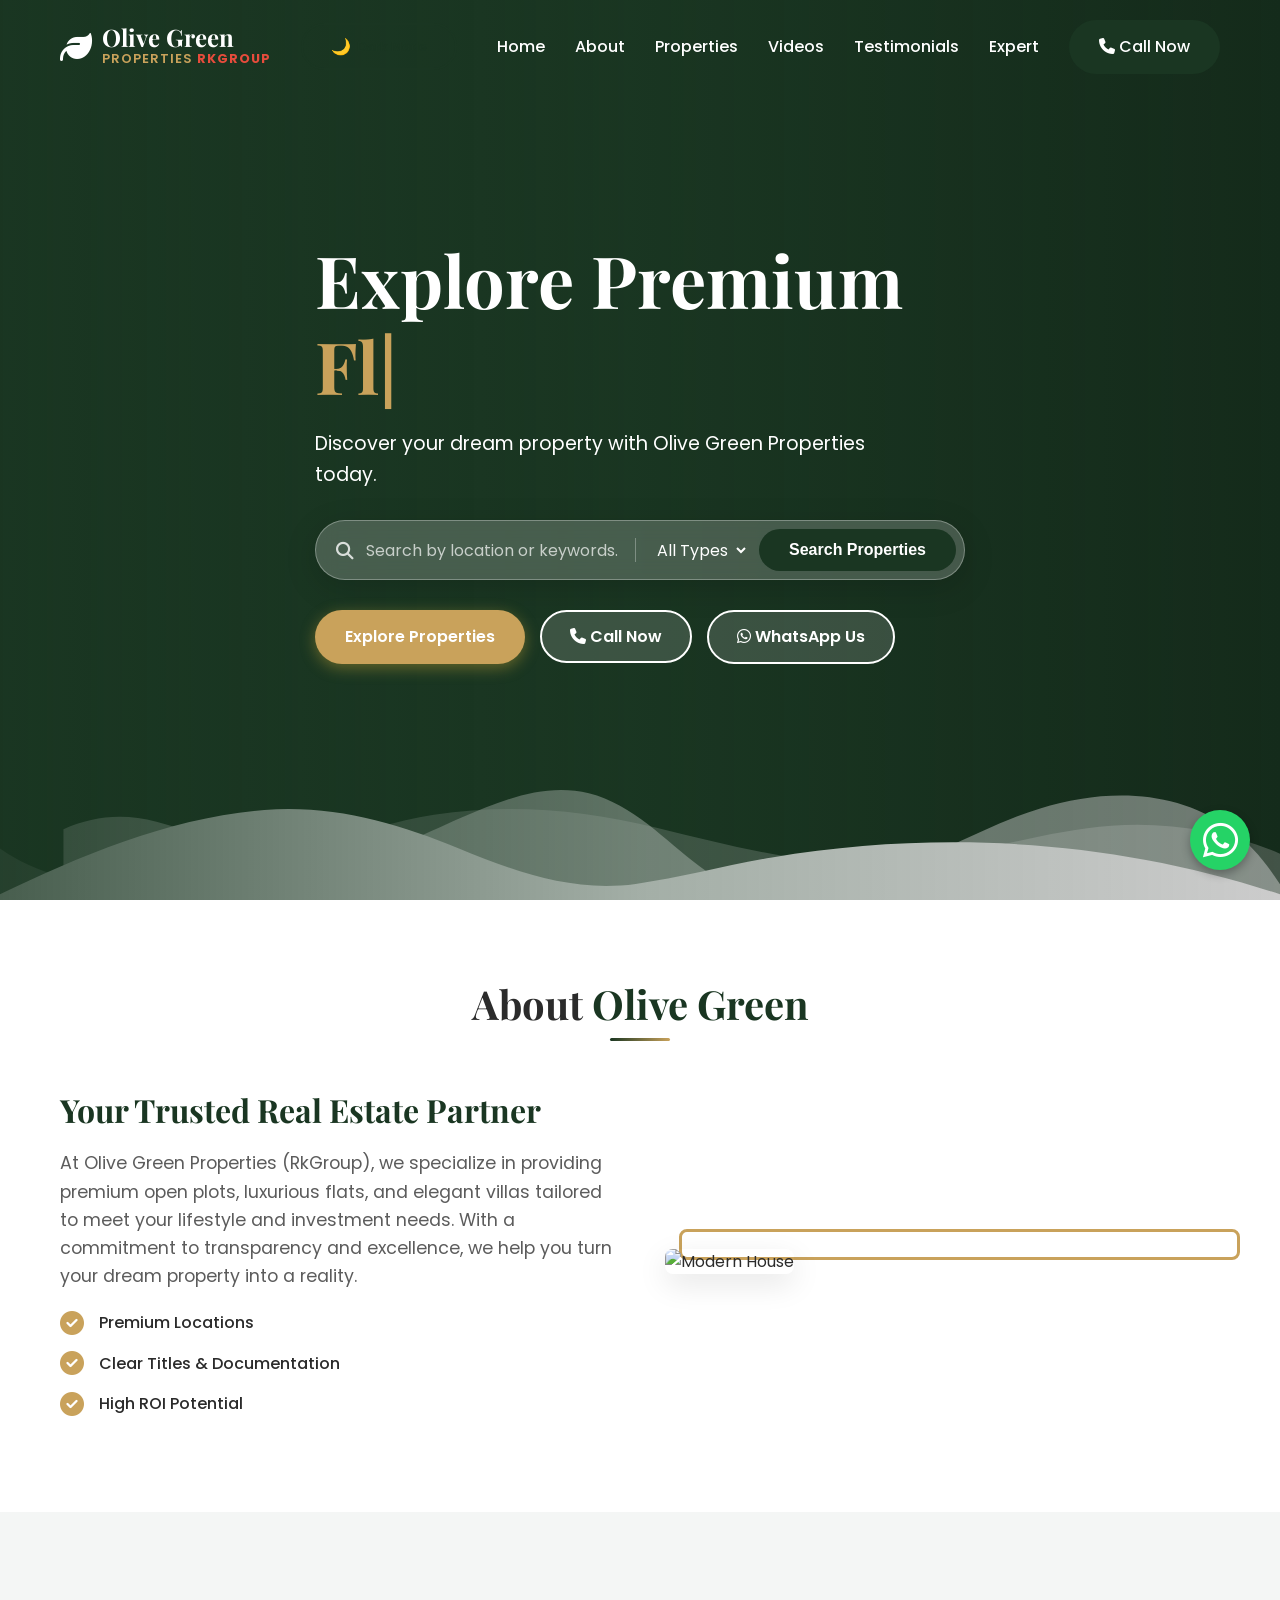
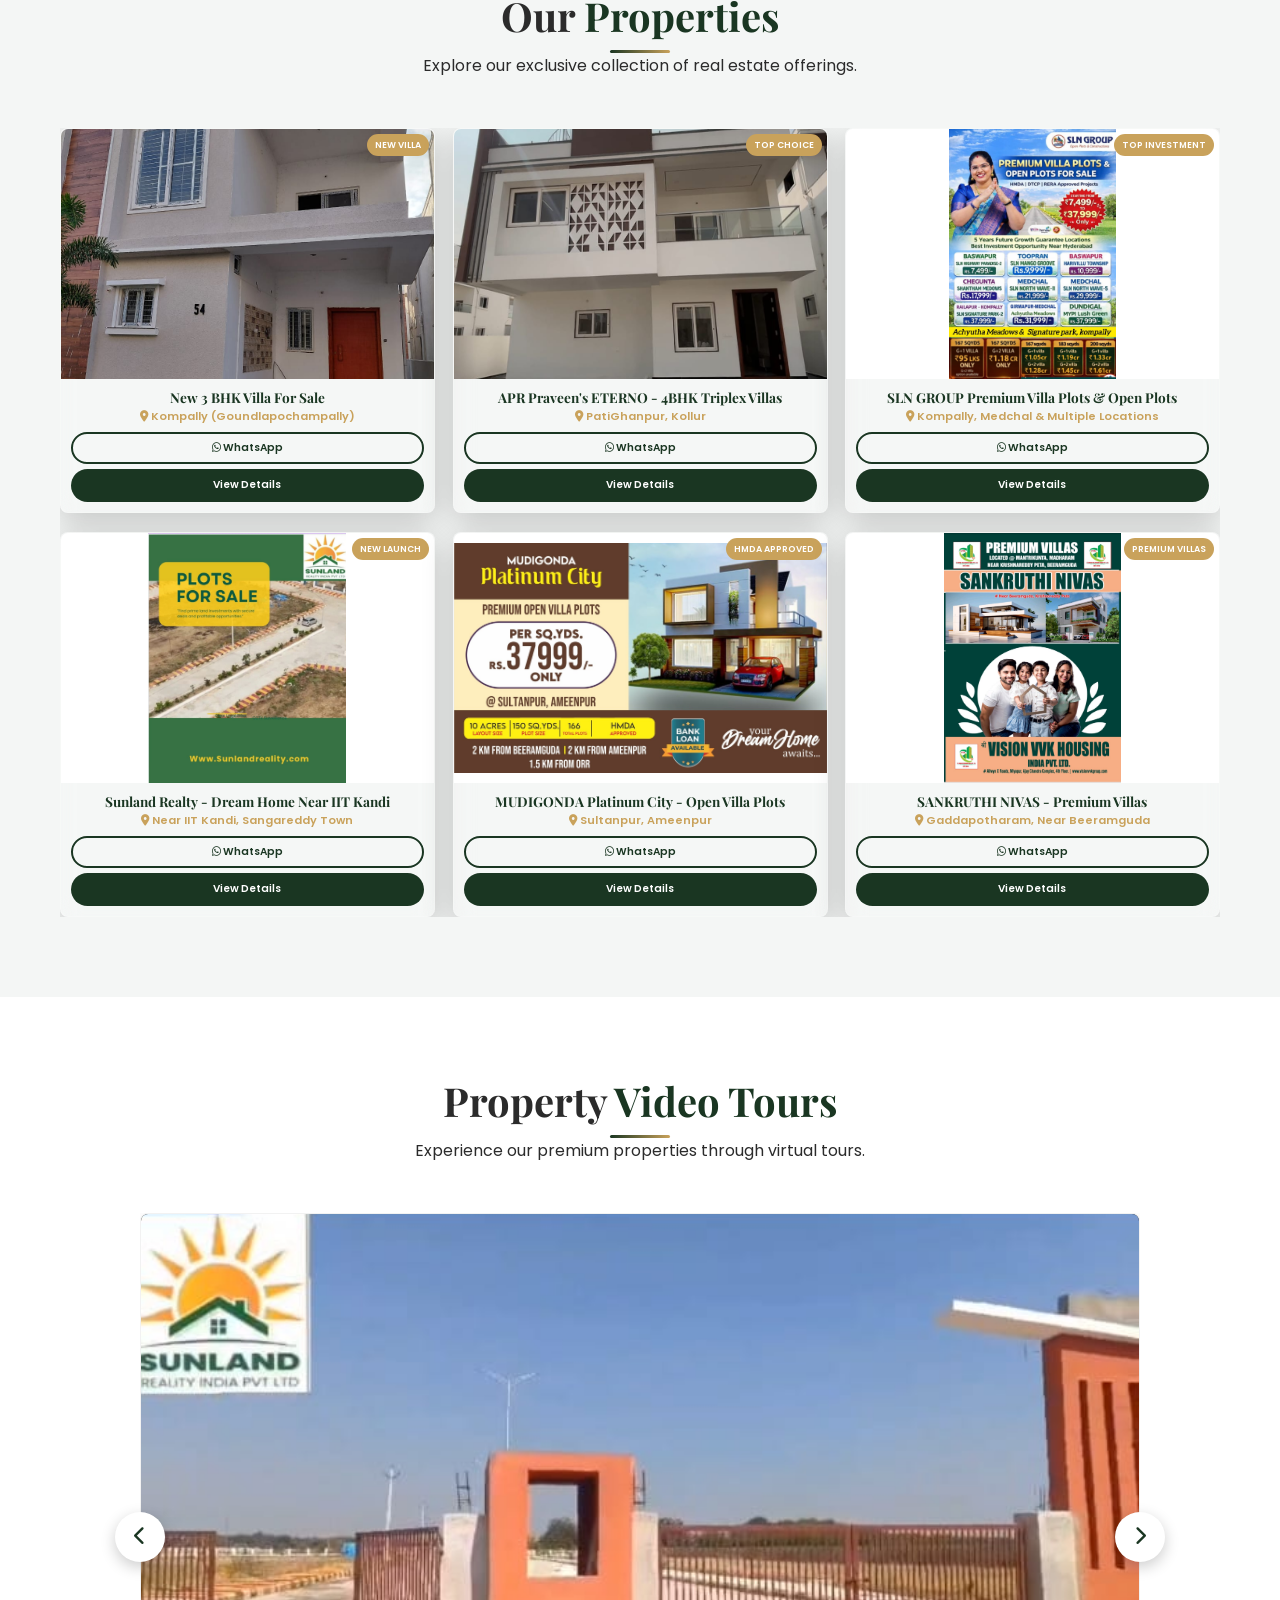
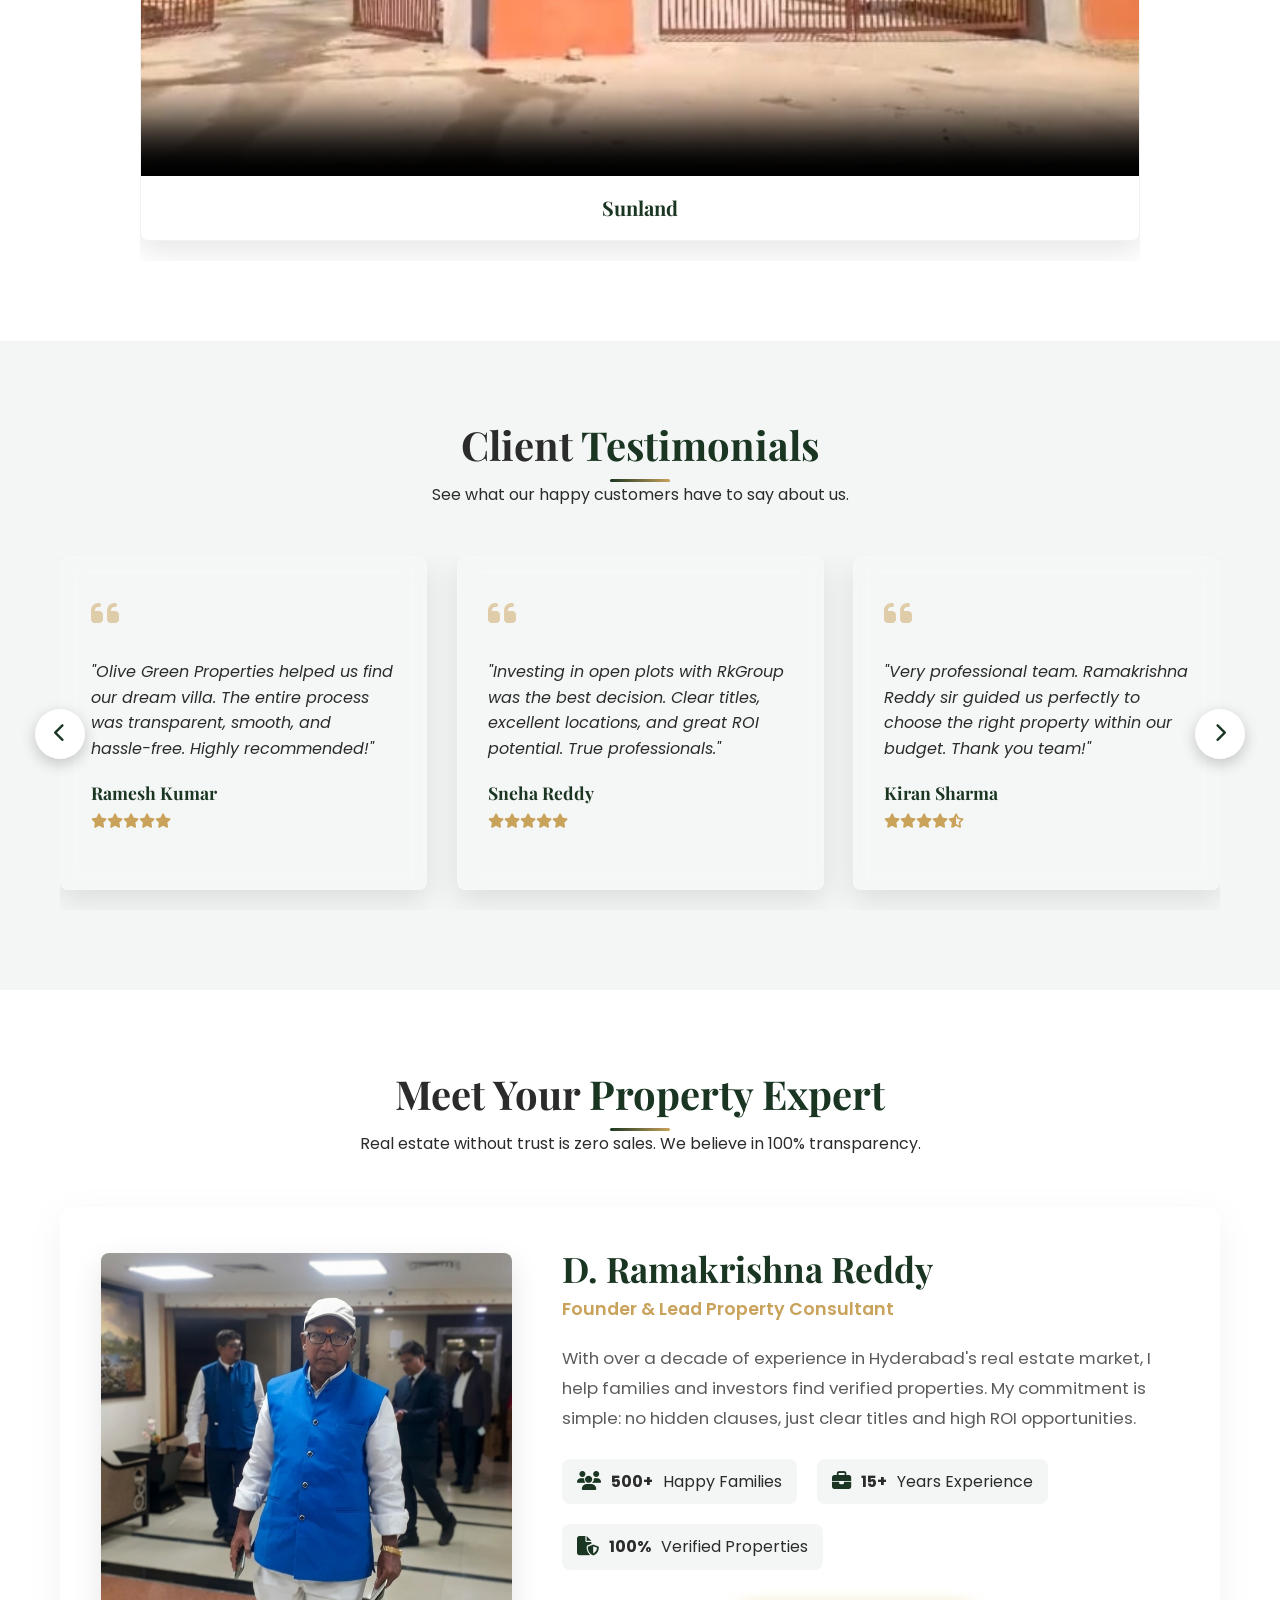
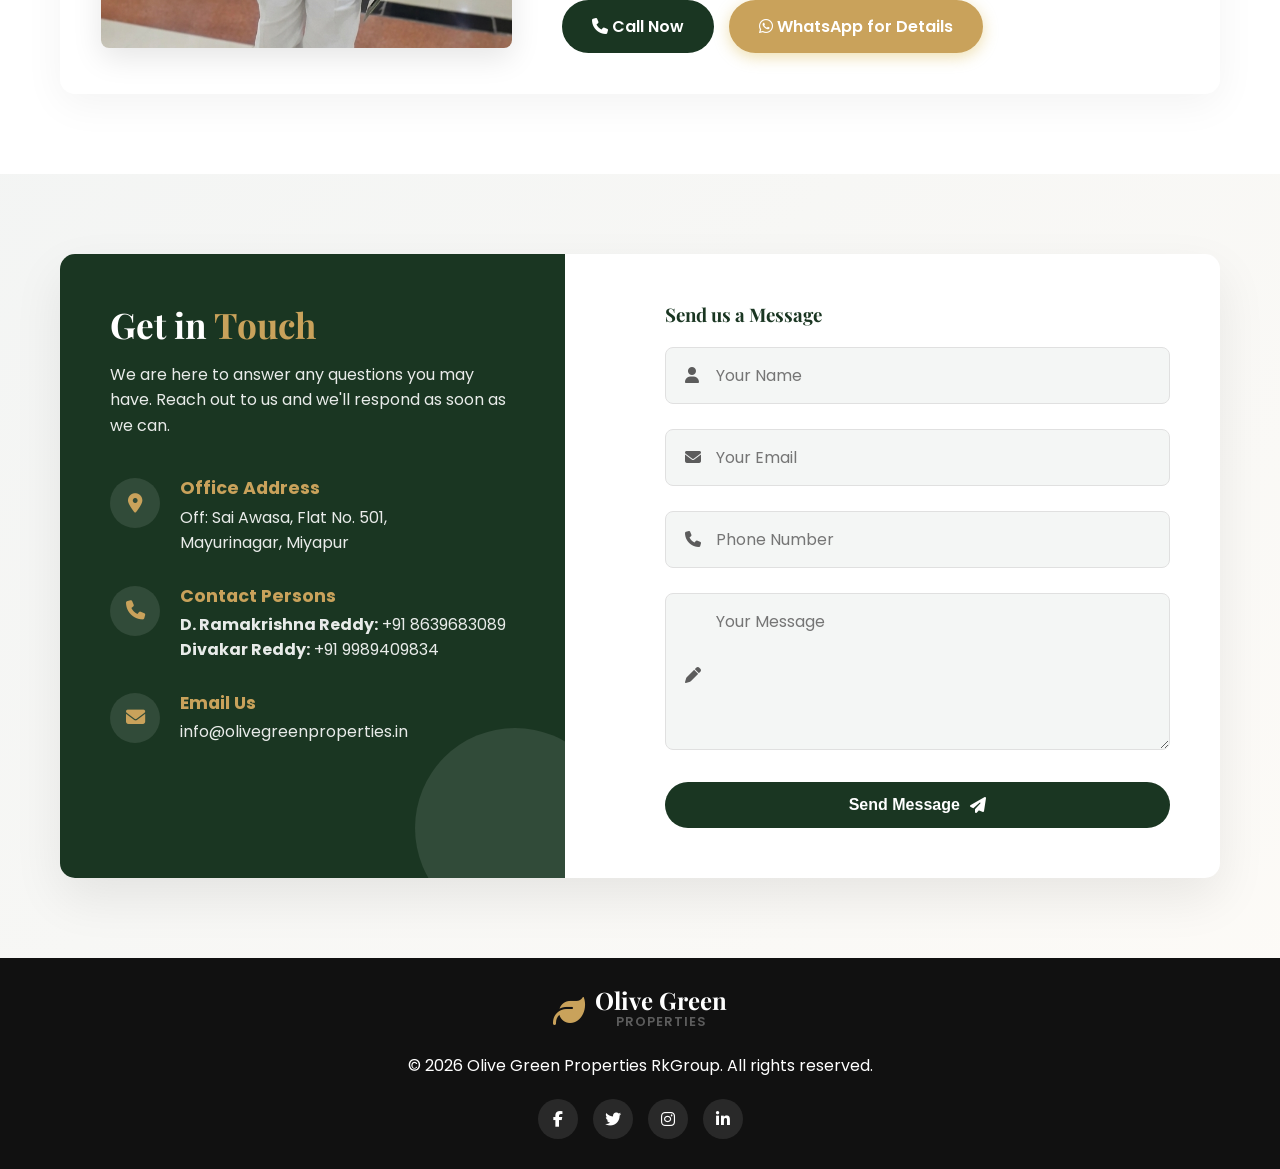
==== commit 380d564a: "Optimize website performance and set light mode as default - Set light mode as default theme for new" ====
--- a/index.html
+++ b/index.html
@@ -67,7 +67,7 @@
         <div
           class="hero-slide active"
           style="
-            background-image: url(&quot;https://images.unsplash.com/photo-1600596542815-ffad4c1539a9?ixlib=rb-4.0.3&auto=format&fit=crop&w=1920&q=80&quot;);
+            background-image: url(&quot;https://images.unsplash.com/photo-1600596542815-ffad4c1539a9?ixlib=rb-4.0.3&auto=format&fit=crop&w=1200&q=80&quot;);
           "
         ></div>
       </div>
@@ -181,6 +181,7 @@
             <img
               src="https://images.unsplash.com/photo-1560518883-ce09059eeffa?ixlib=rb-4.0.3&auto=format&fit=crop&w=1000&q=80"
               alt="Modern House"
+              loading="lazy"
             />
           </div>
         </div>
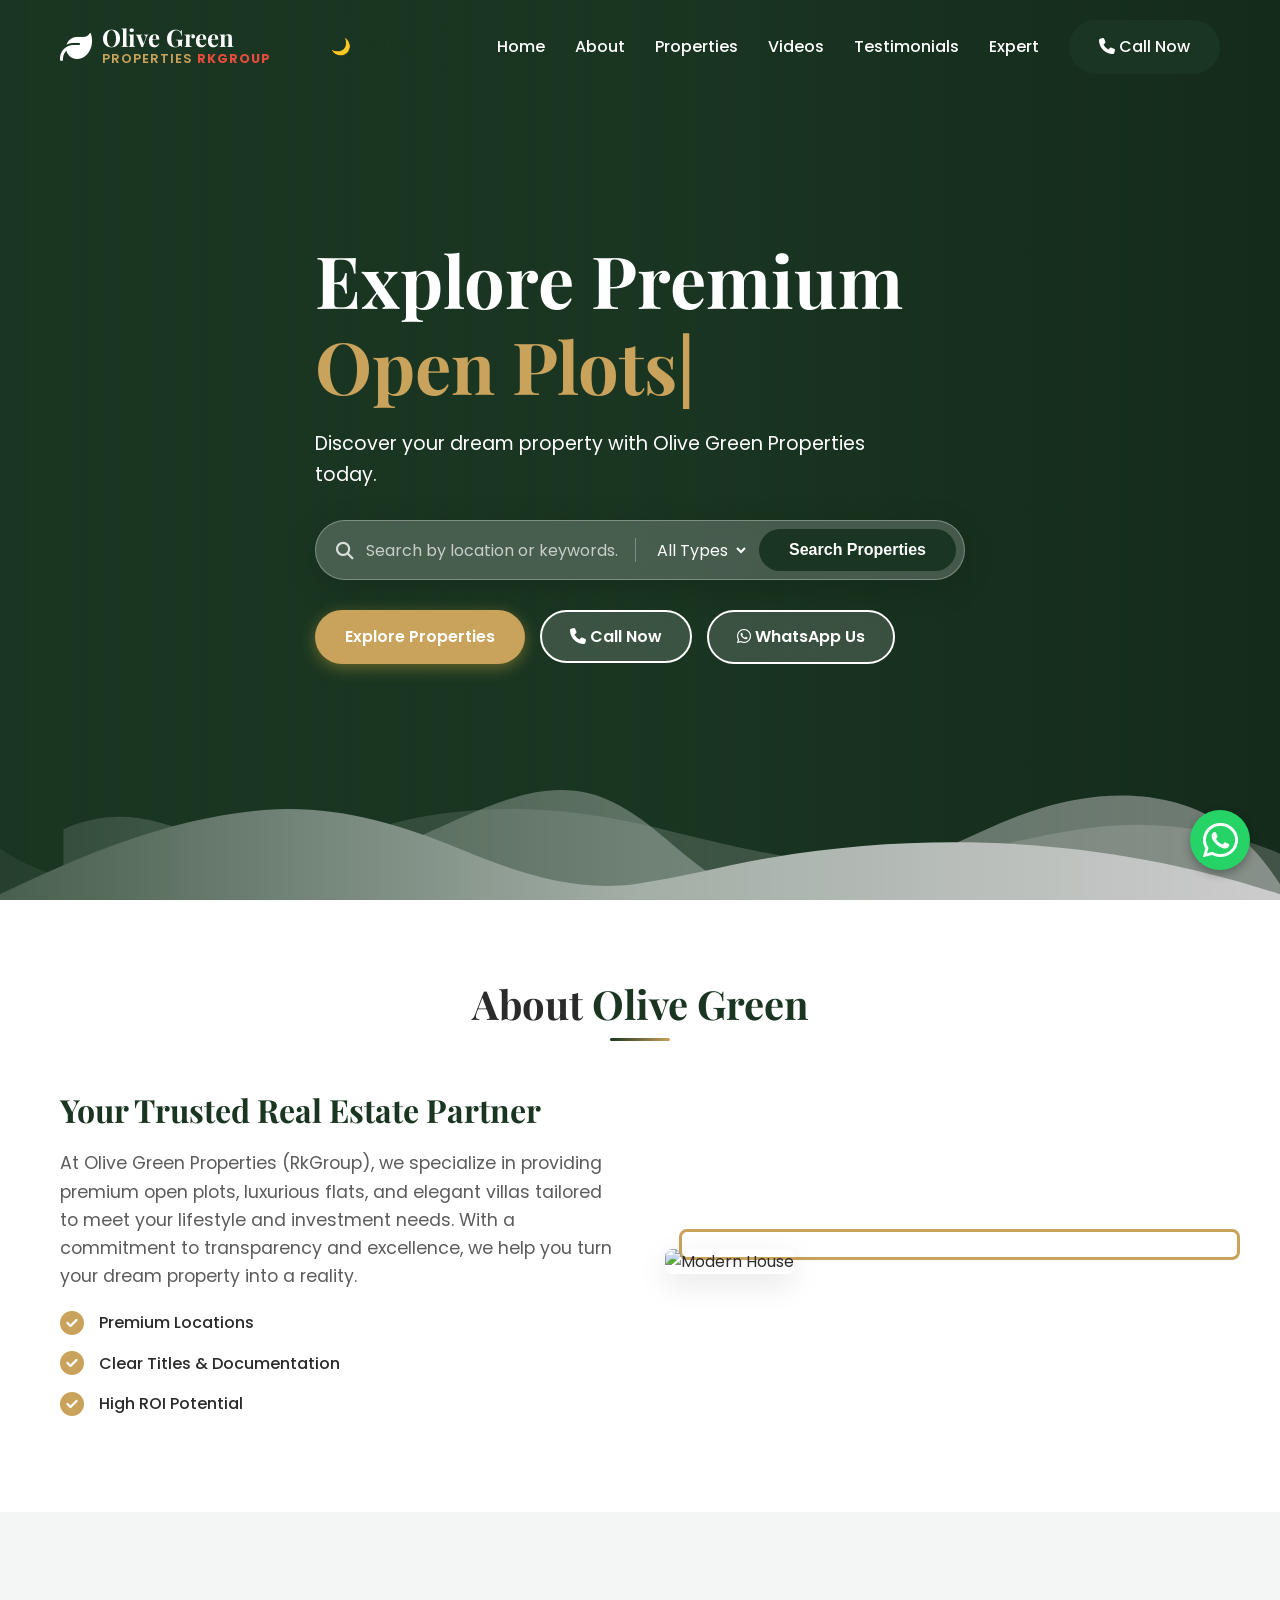
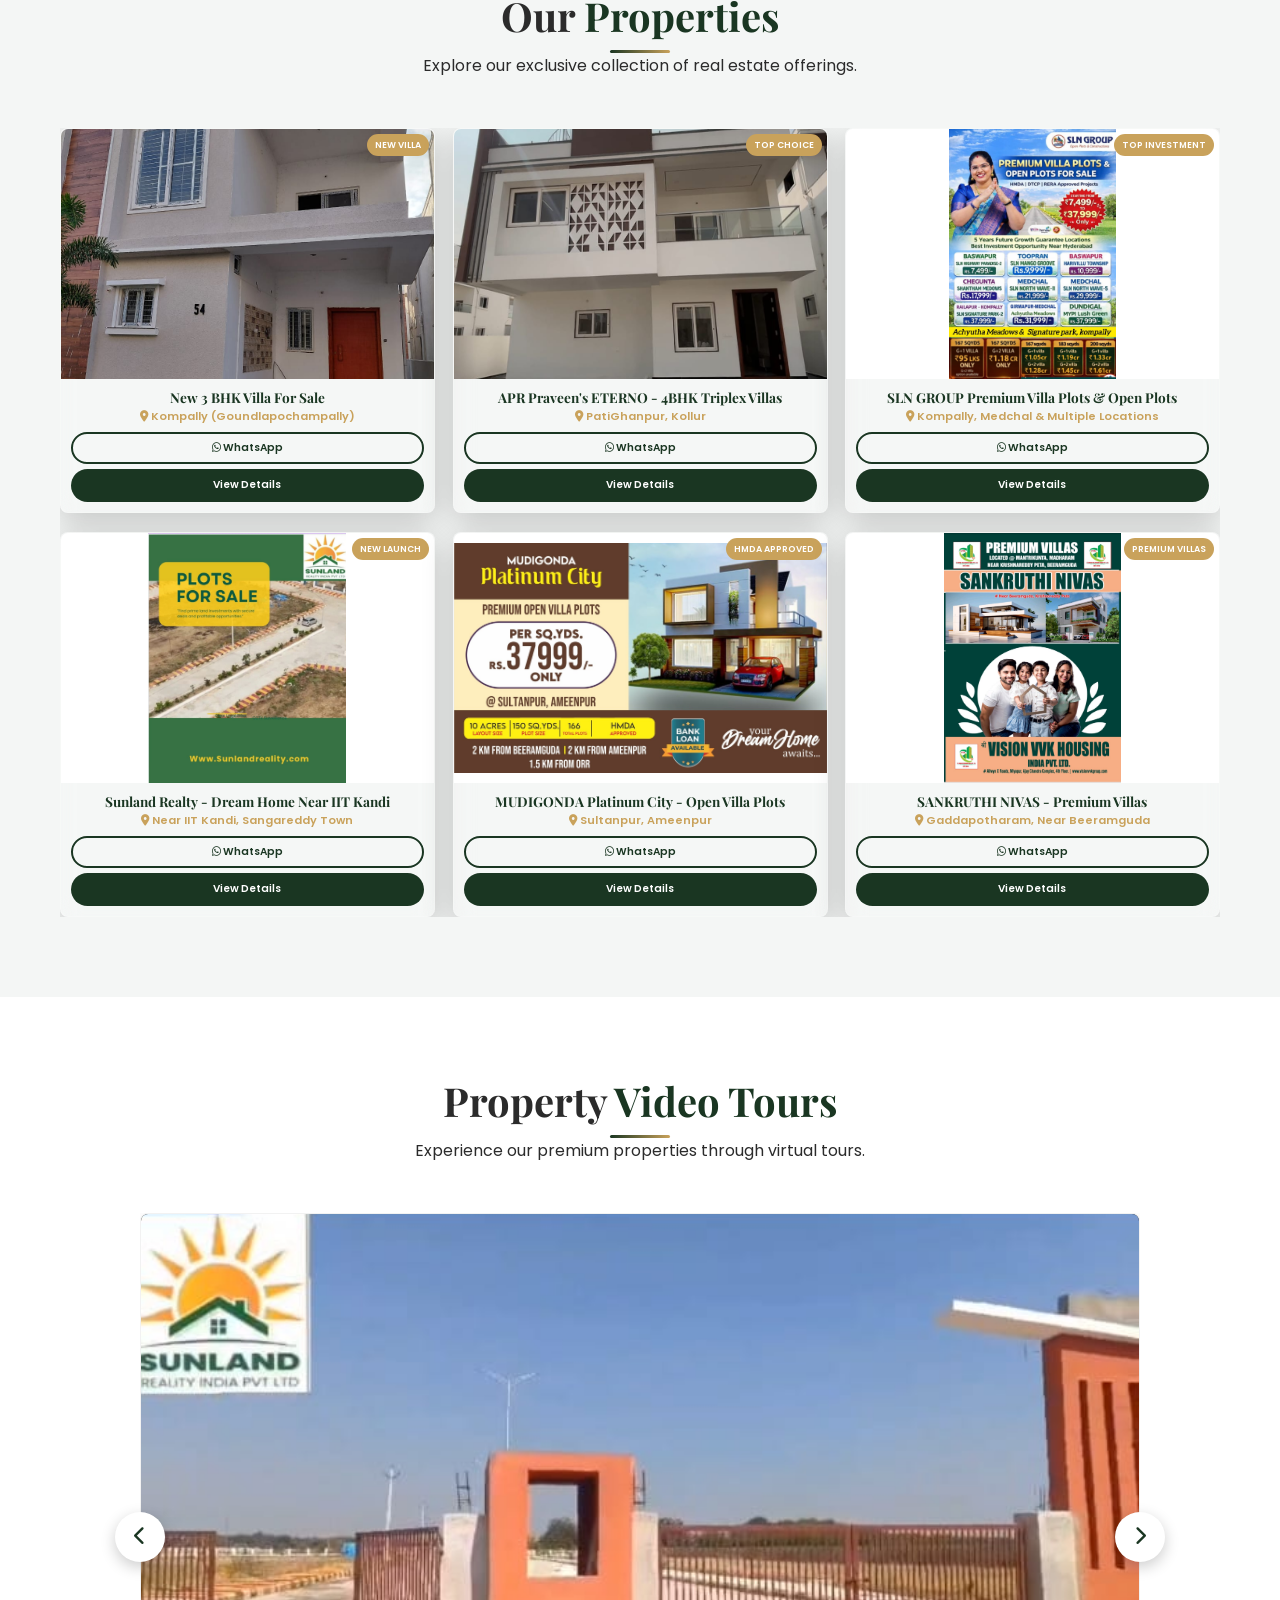
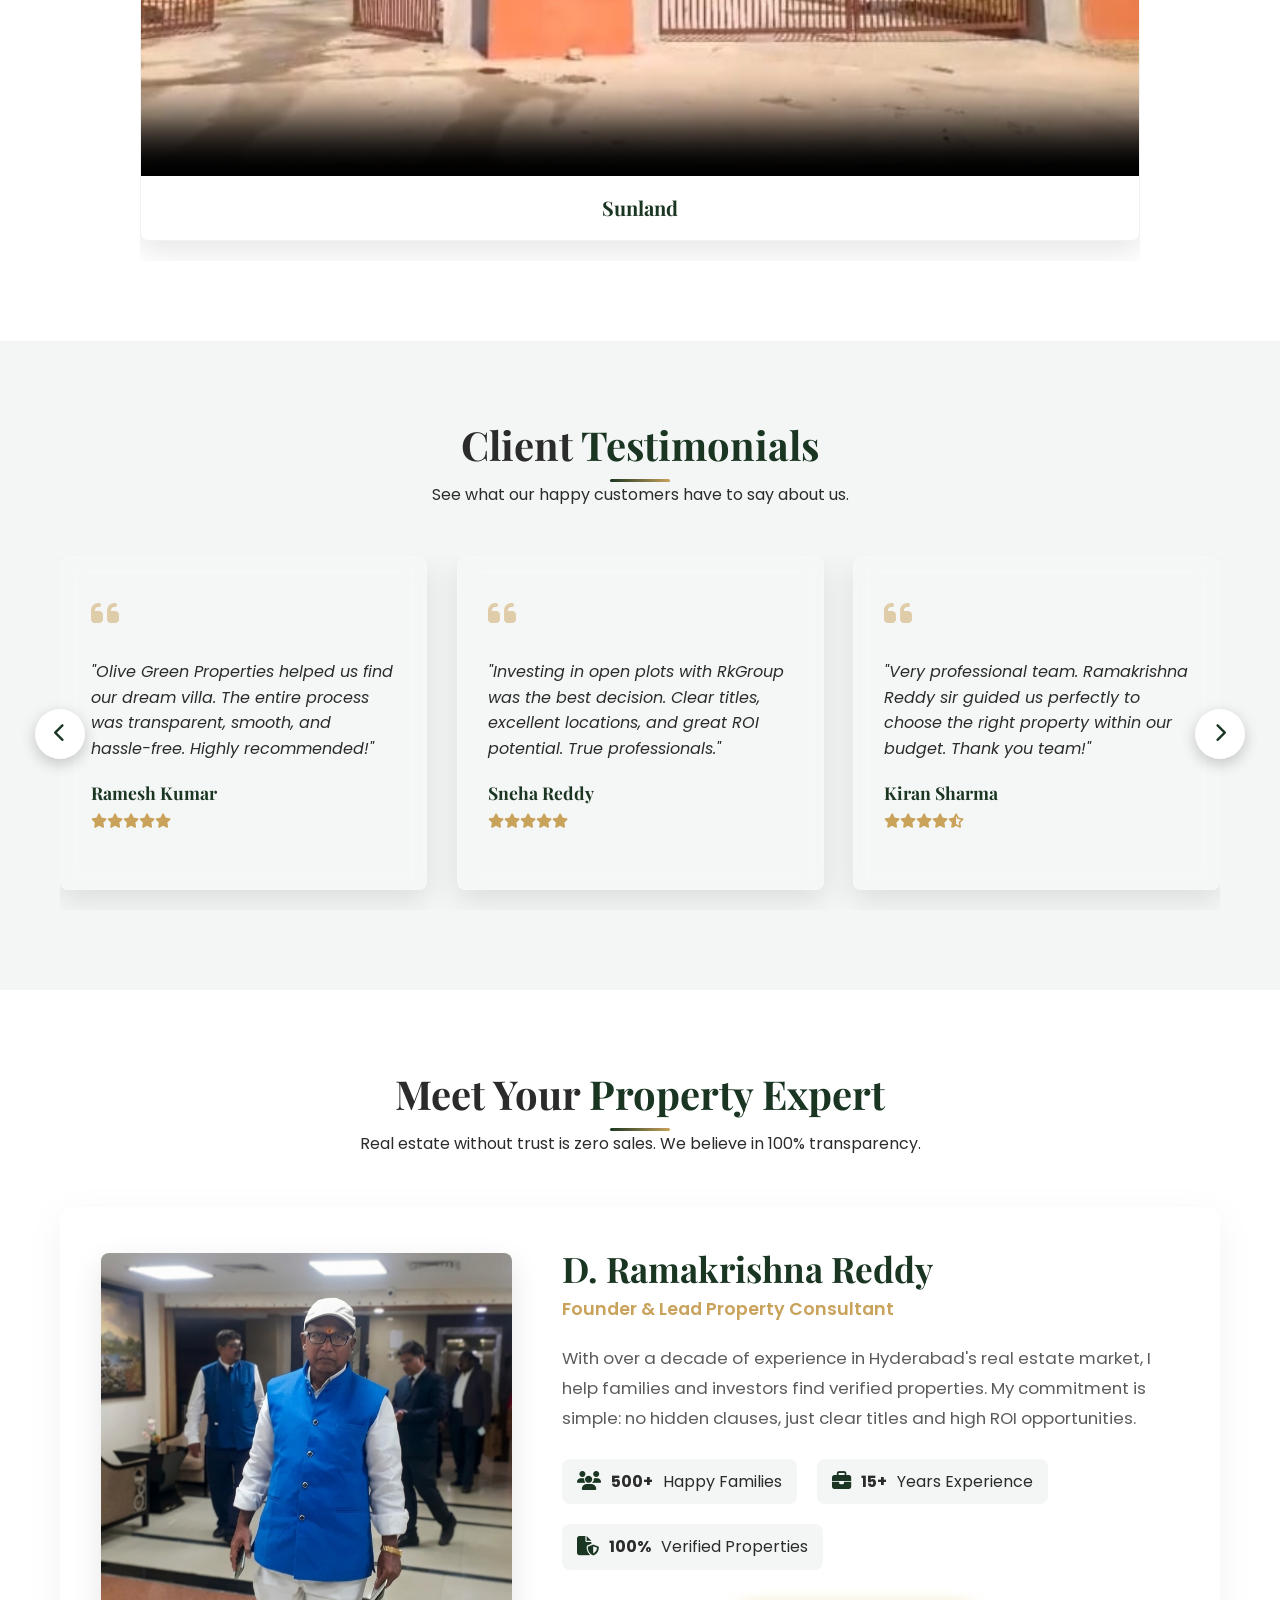
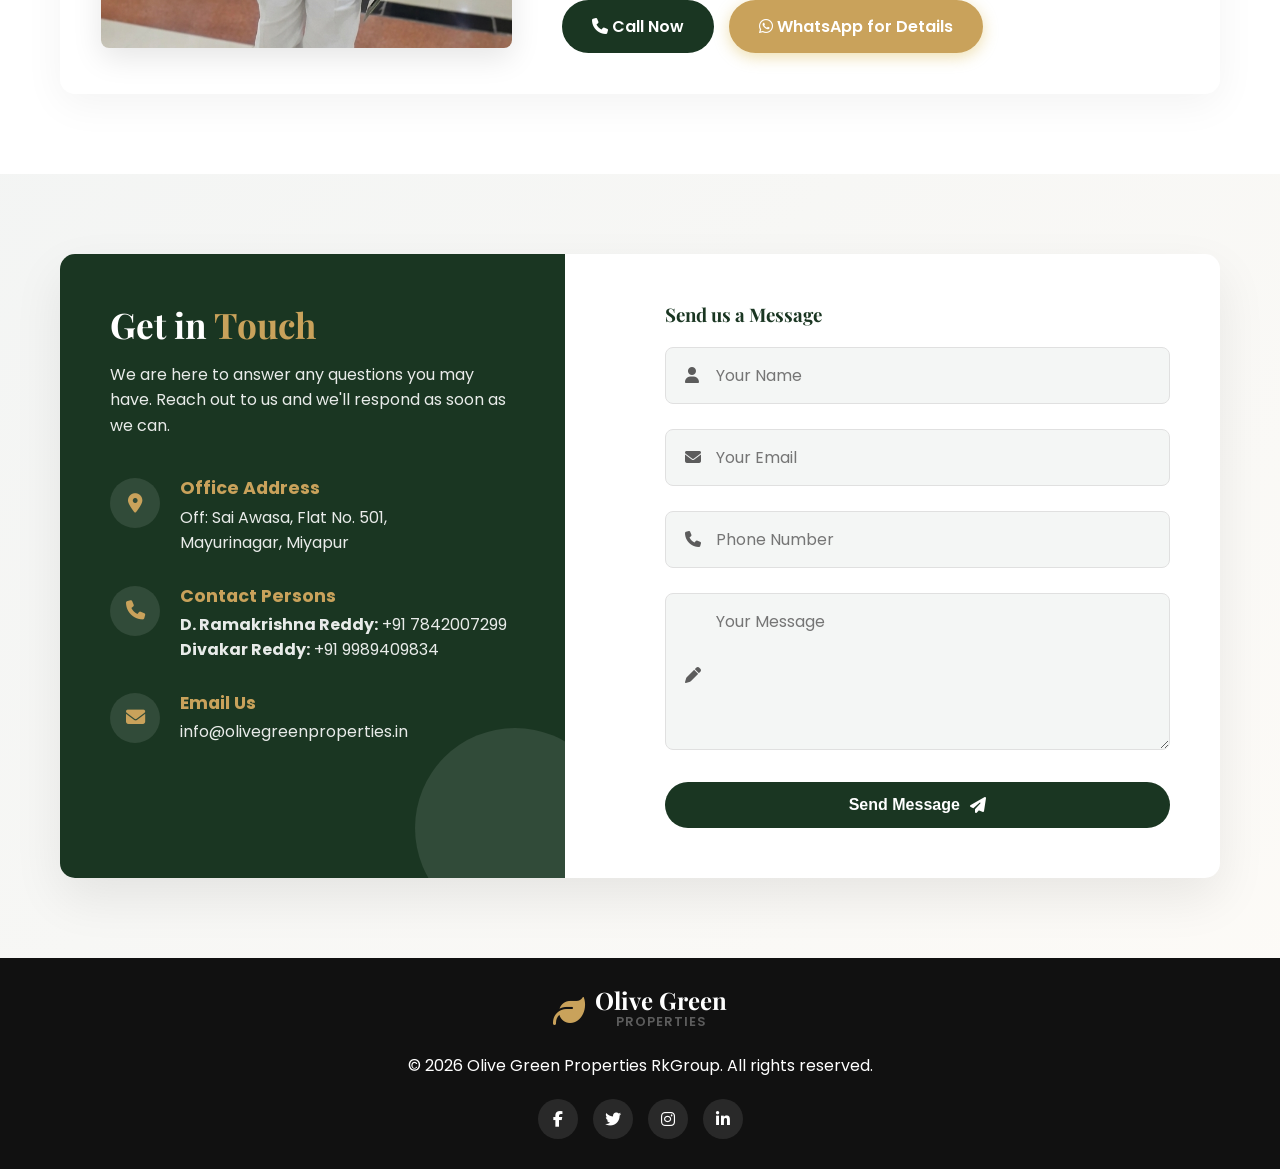
==== commit ac873d9b: "Update primary mobile number to 7842007299" ====
--- a/index.html
+++ b/index.html
@@ -50,7 +50,7 @@
           <li><a href="#testimonials">Testimonials</a></li>
           <li><a href="#agent">Expert</a></li>
           <li>
-            <a href="tel:+918639683089" class="btn btn-primary"
+            <a href="tel:+917842007299" class="btn btn-primary"
               ><i class="fa-solid fa-phone"></i> Call Now</a
             >
           </li>
@@ -110,12 +110,12 @@
             >Explore Properties</a
           >
           <a
-            href="tel:+918639683089"
+            href="tel:+917842007299"
             class="btn btn-outline btn-outline-hero fade-in-up delay-2"
             ><i class="fa-solid fa-phone"></i> Call Now</a
           >
           <a
-            href="https://wa.me/918639683089"
+            href="https://wa.me/917842007299"
             class="btn btn-outline btn-outline-hero fade-in-up delay-2"
             ><i class="fa-brands fa-whatsapp"></i> WhatsApp Us</a
           >
@@ -432,10 +432,10 @@
               </li>
             </ul>
             <div class="agent-cta">
-              <a href="tel:+918639683089" class="btn btn-primary"
+              <a href="tel:+917842007299" class="btn btn-primary"
                 ><i class="fa-solid fa-phone"></i> Call Now</a
               >
-              <a href="https://wa.me/918639683089" class="btn btn-gold"
+              <a href="https://wa.me/917842007299" class="btn btn-gold"
                 ><i class="fa-brands fa-whatsapp"></i> WhatsApp for Details</a
               >
             </div>
@@ -470,7 +470,7 @@
               <div class="icon-box"><i class="fa-solid fa-phone"></i></div>
               <div>
                 <h4>Contact Persons</h4>
-                <p><strong>D. Ramakrishna Reddy:</strong> +91 8639683089</p>
+                <p><strong>D. Ramakrishna Reddy:</strong> +91 7842007299</p>
                 <p><strong>Divakar Reddy:</strong> +91 9989409834</p>
               </div>
             </div>
@@ -574,7 +574,7 @@
 
     <!-- Floating WhatsApp Button -->
     <a
-      href="https://wa.me/918639683089"
+      href="https://wa.me/917842007299"
       class="floating-wa"
       target="_blank"
       rel="noopener noreferrer"
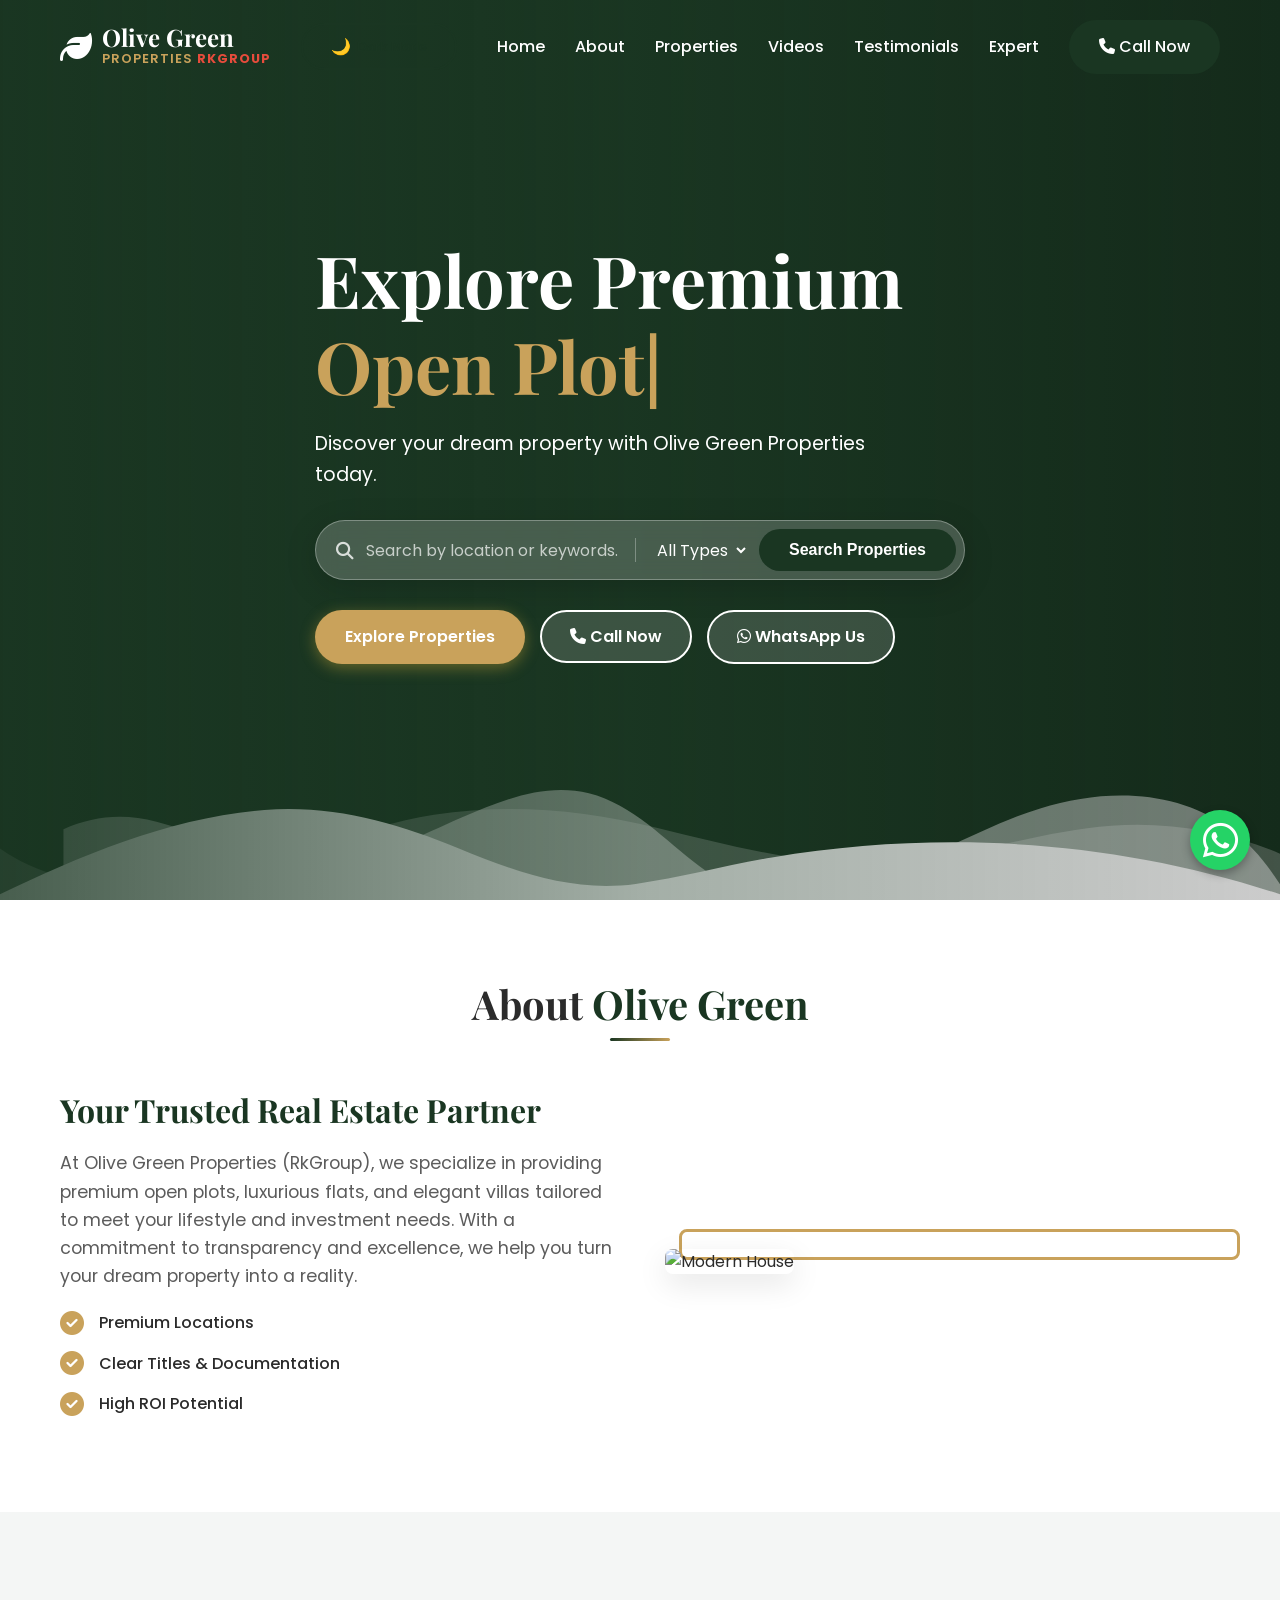
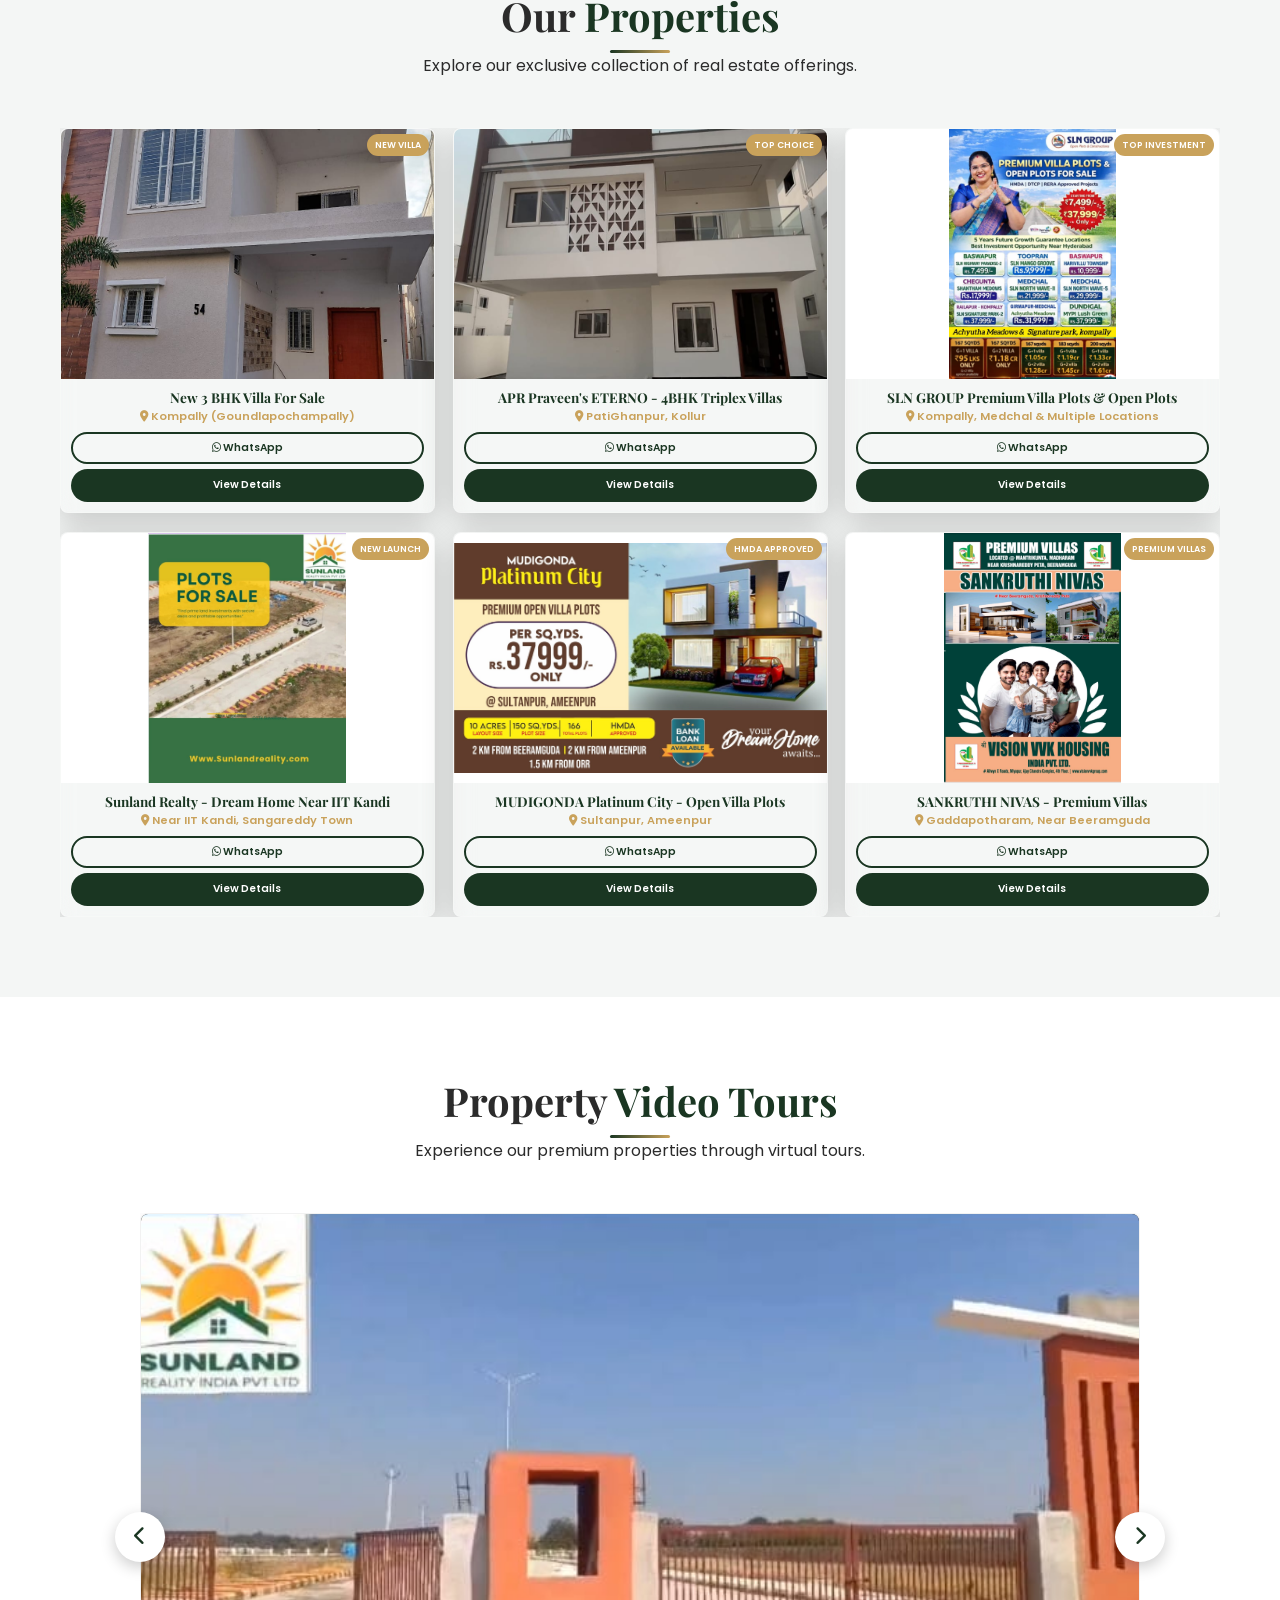
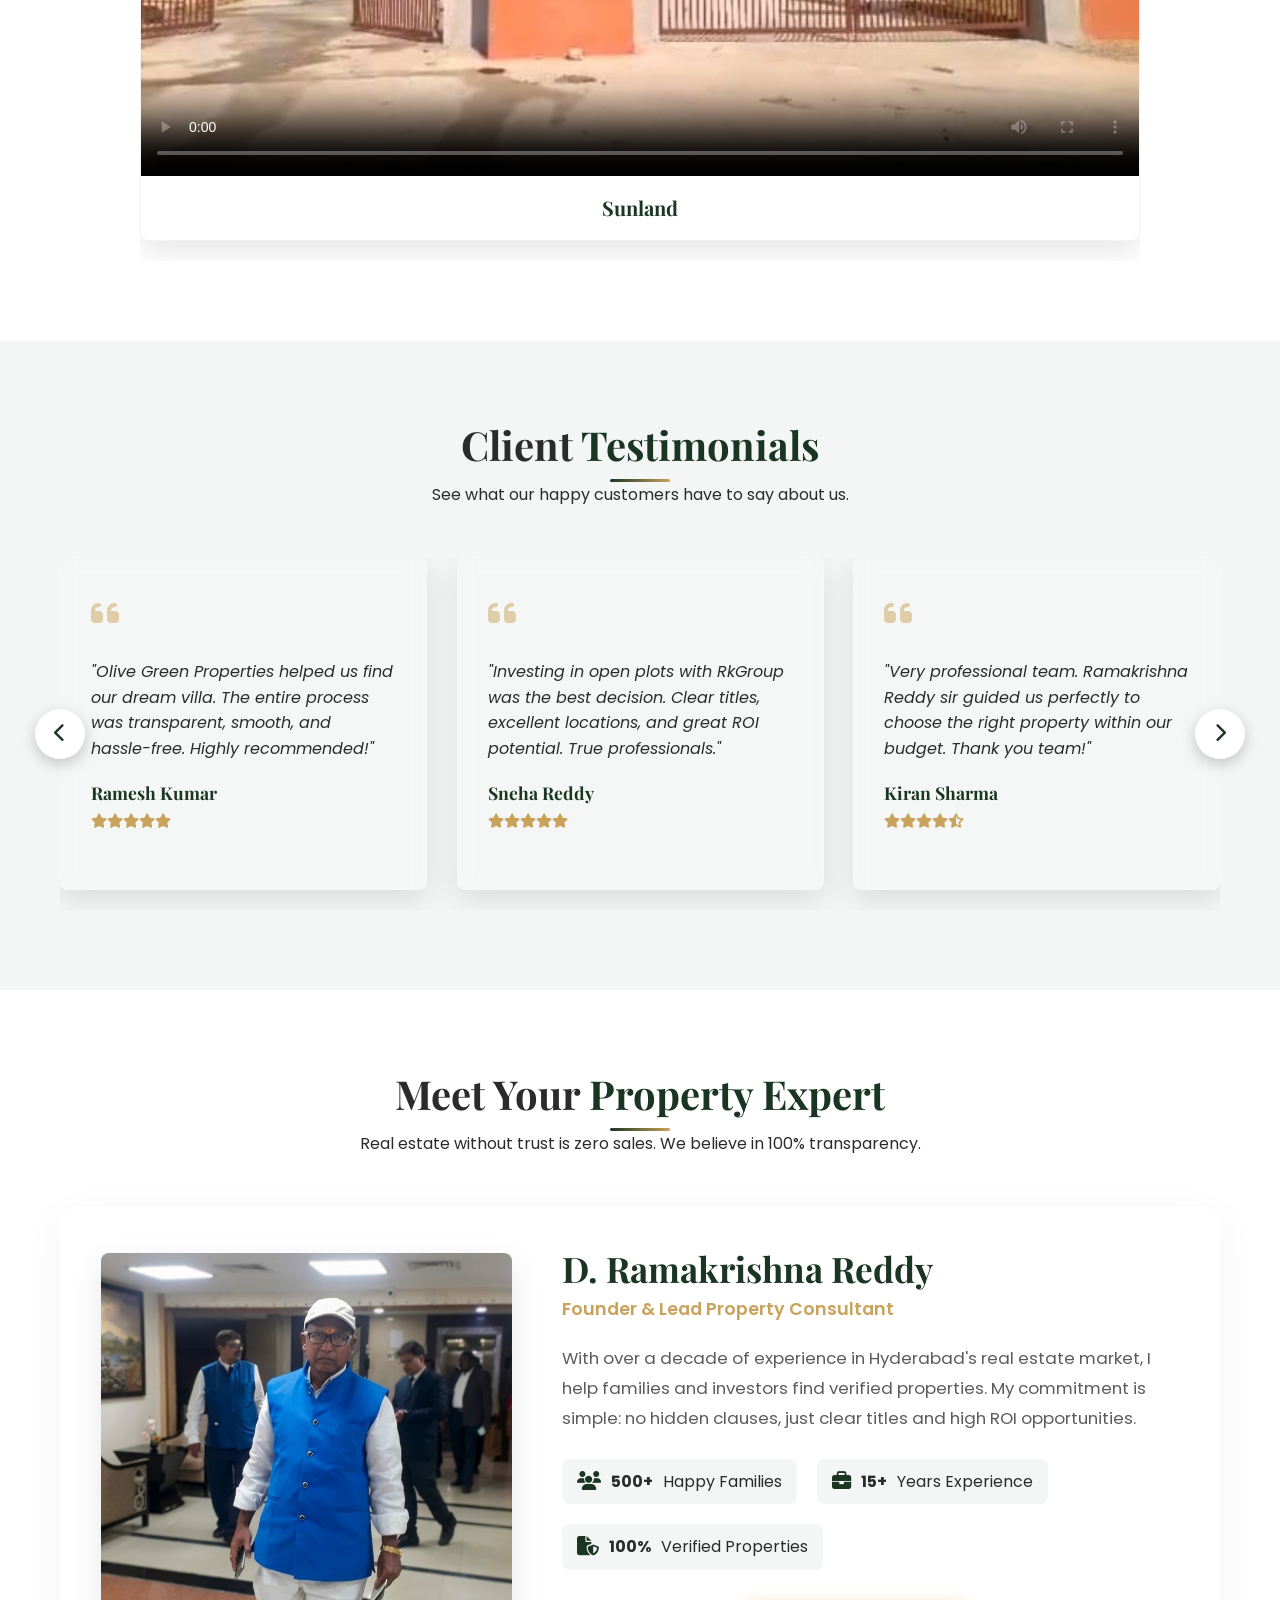
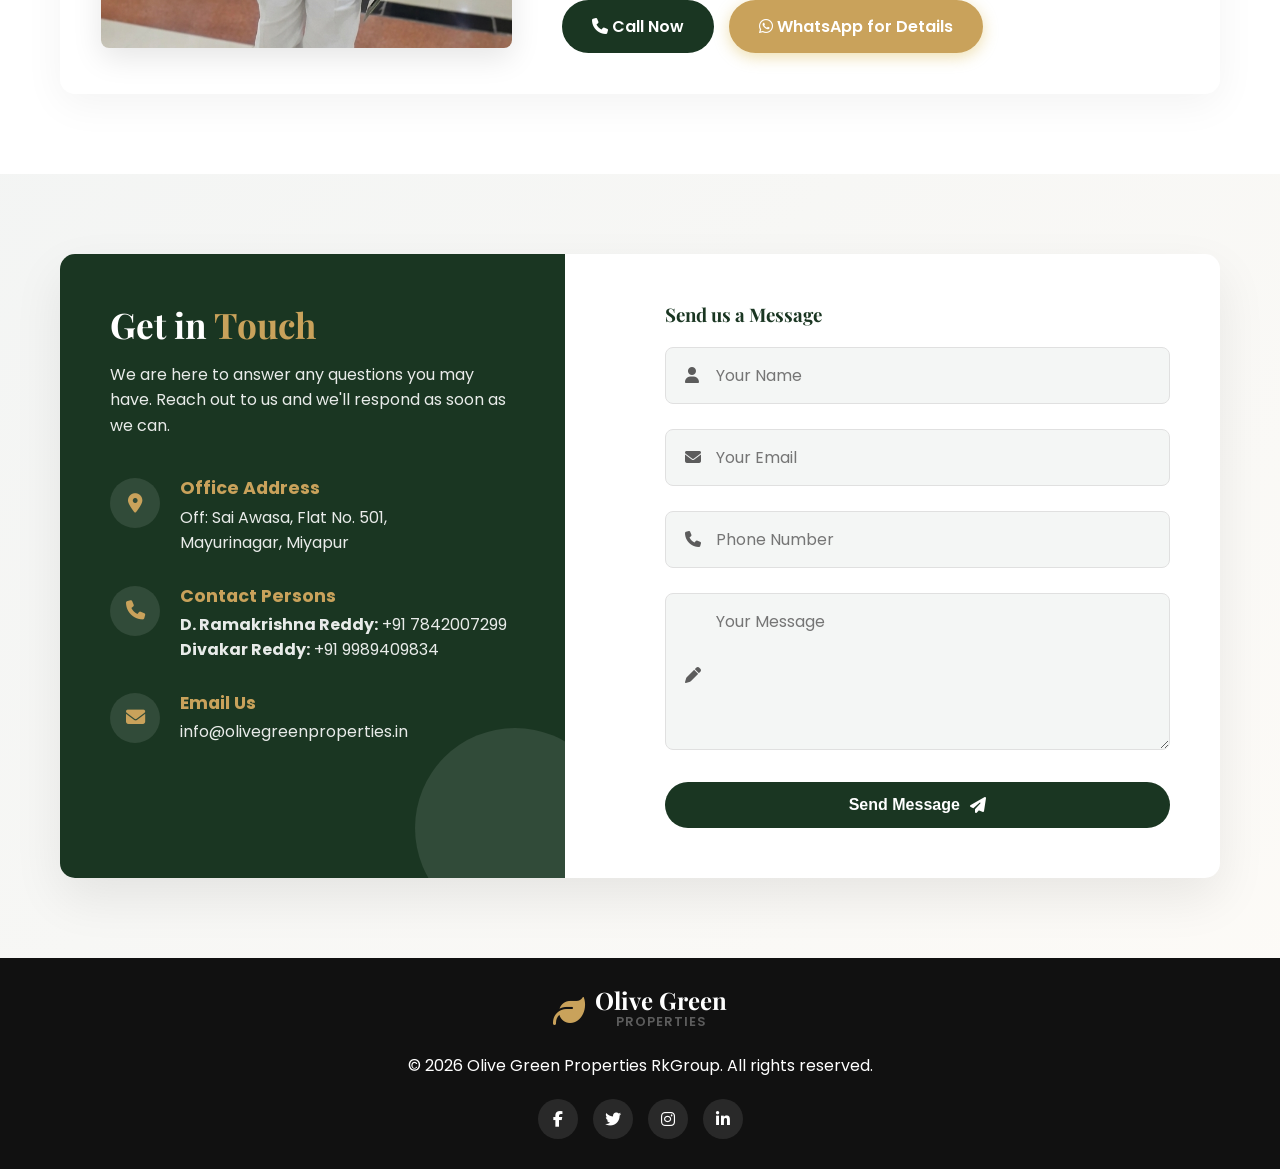
==== commit 7663c9bb: "Add Facebook Pixel tracking script to index.html" ====
--- a/index.html
+++ b/index.html
@@ -19,6 +19,20 @@
       href="https://cdnjs.cloudflare.com/ajax/libs/font-awesome/6.4.0/css/all.min.css"
     />
     <link rel="stylesheet" href="style.css" />
+    <script>
+!function(f,b,e,v,n,t,s){
+if(f.fbq)return;n=f.fbq=function(){n.callMethod?
+n.callMethod.apply(n,arguments):n.queue.push(arguments)};
+if(!f._fbq)f._fbq=n;n.push=n;n.loaded=!0;n.version='2.0';
+n.queue=[];t=b.createElement(e);t.async=!0;
+t.src=v;s=b.getElementsByTagName(e)[0];
+s.parentNode.insertBefore(t,s)
+}(window, document,'script',
+'https://connect.facebook.net/en_US/fbevents.js');
+
+fbq('init', '3778599229086330');
+fbq('track', 'PageView');
+</script>
   </head>
   <body>
     <!-- Navbar -->
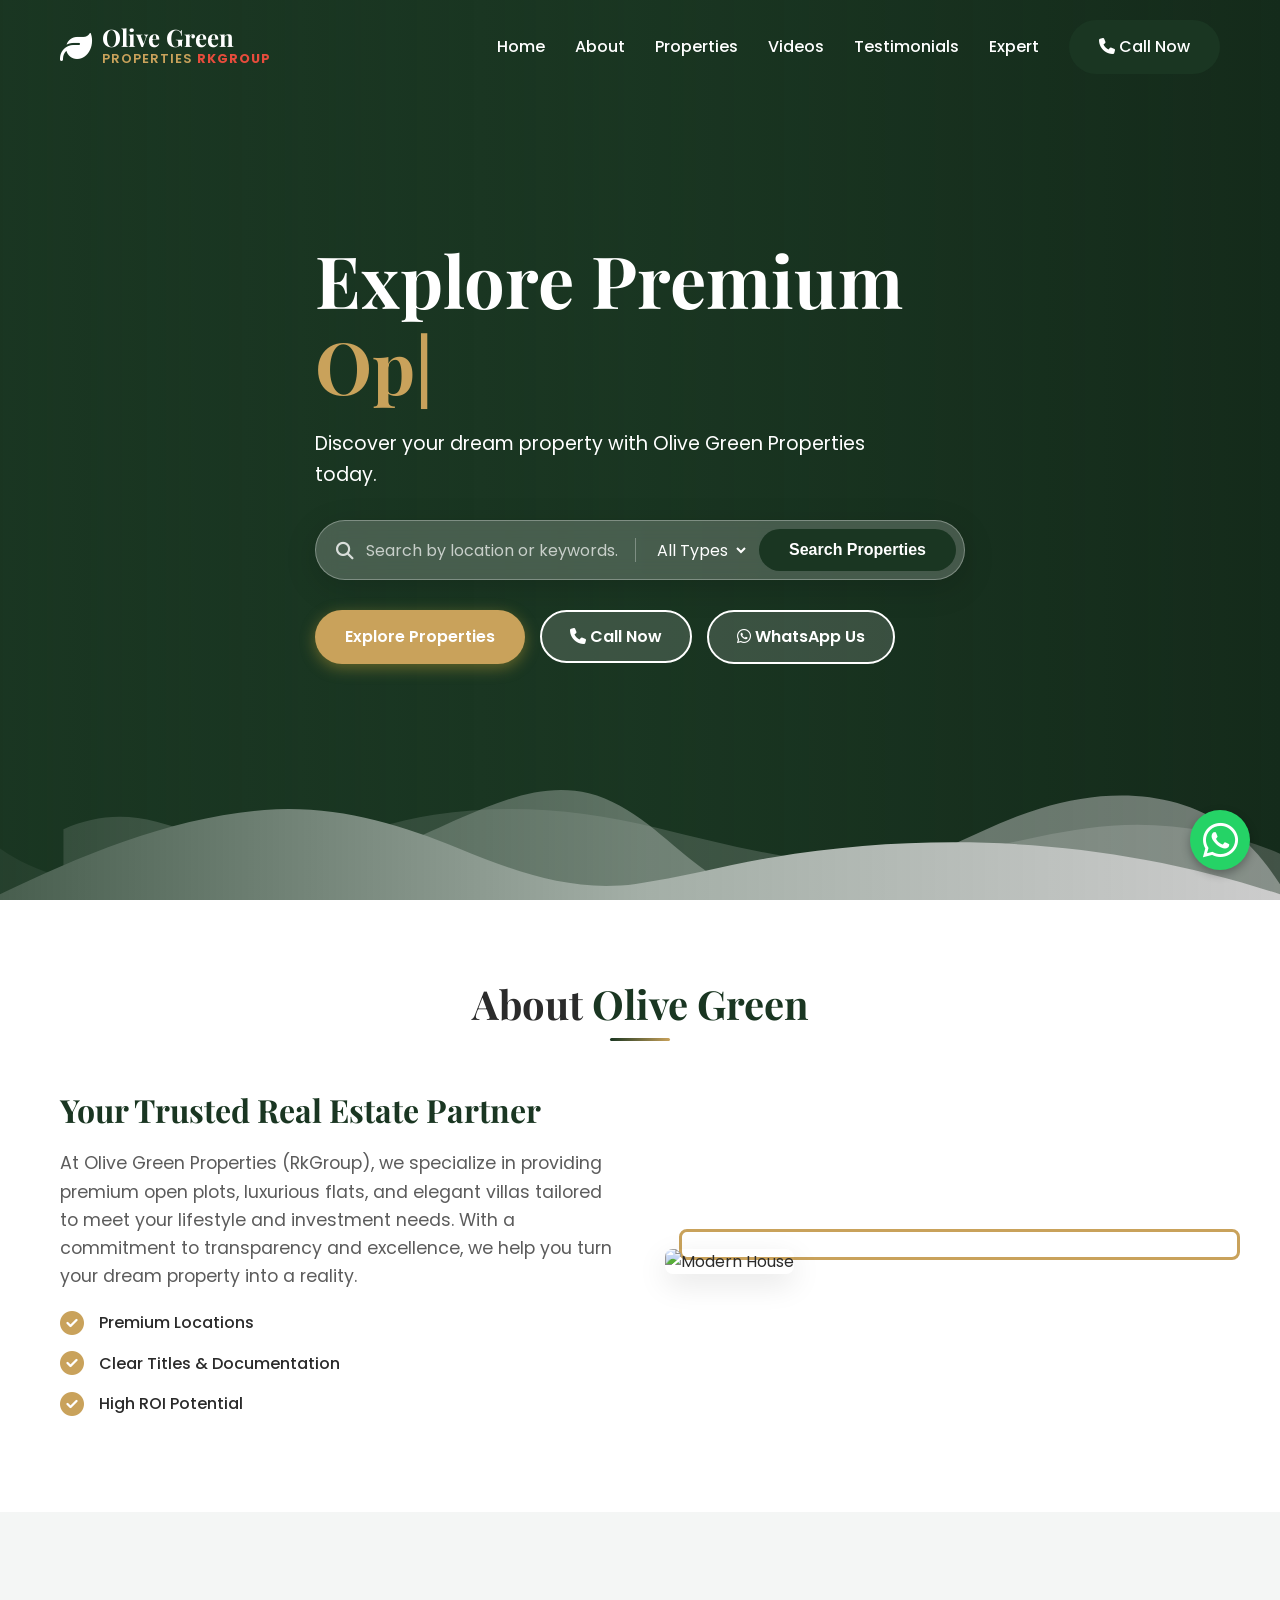
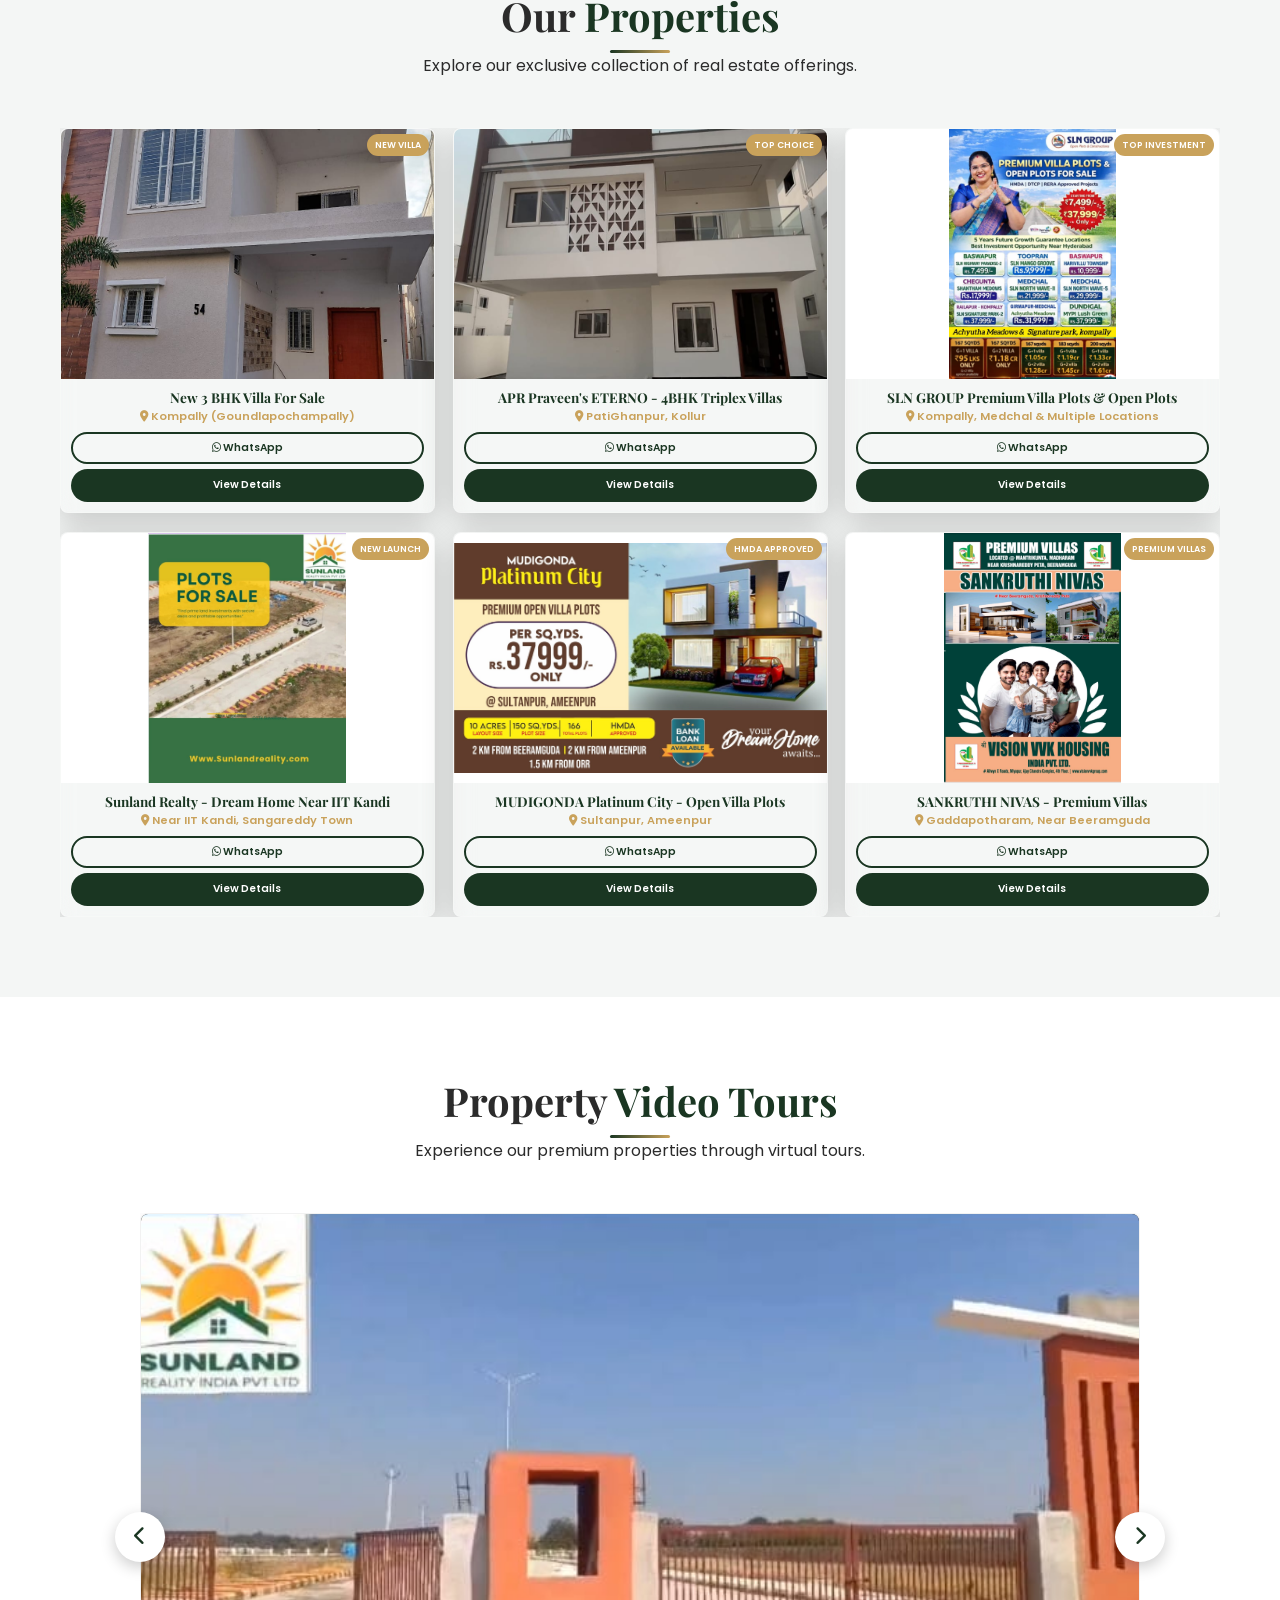
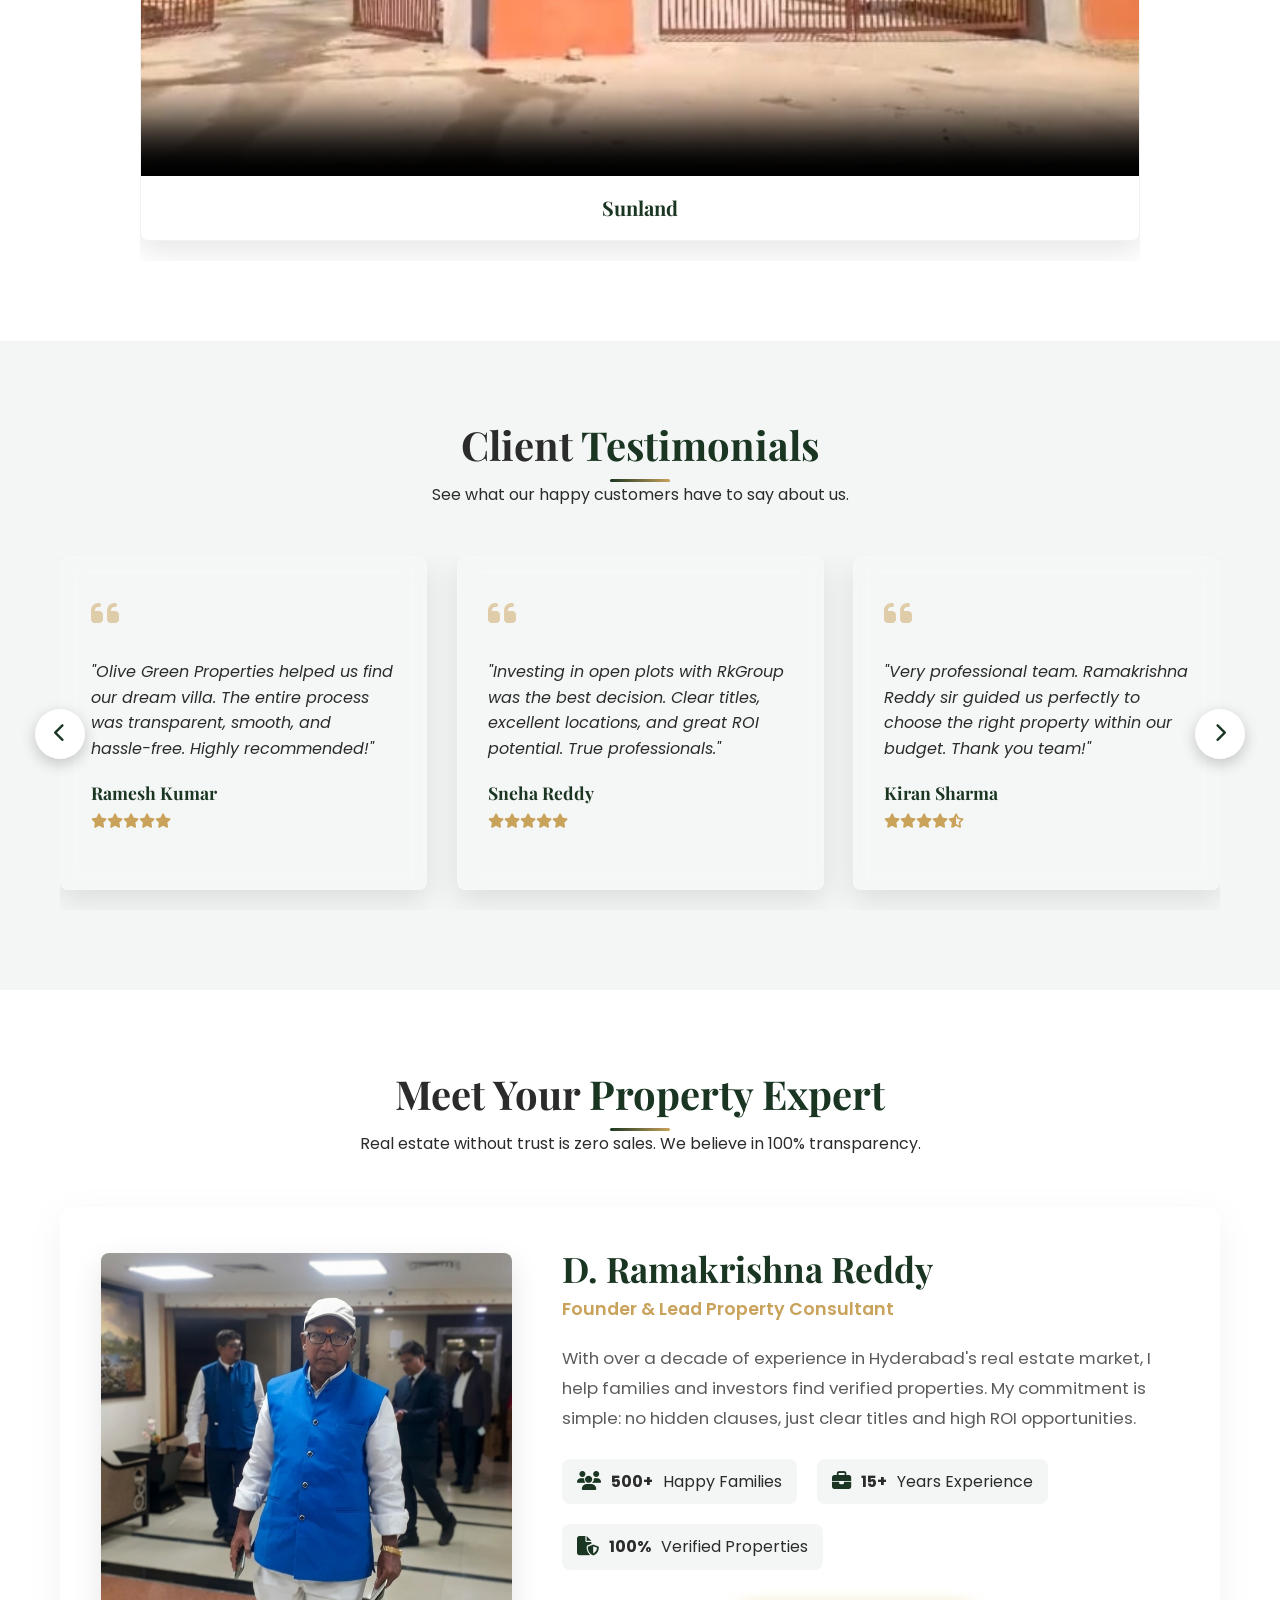
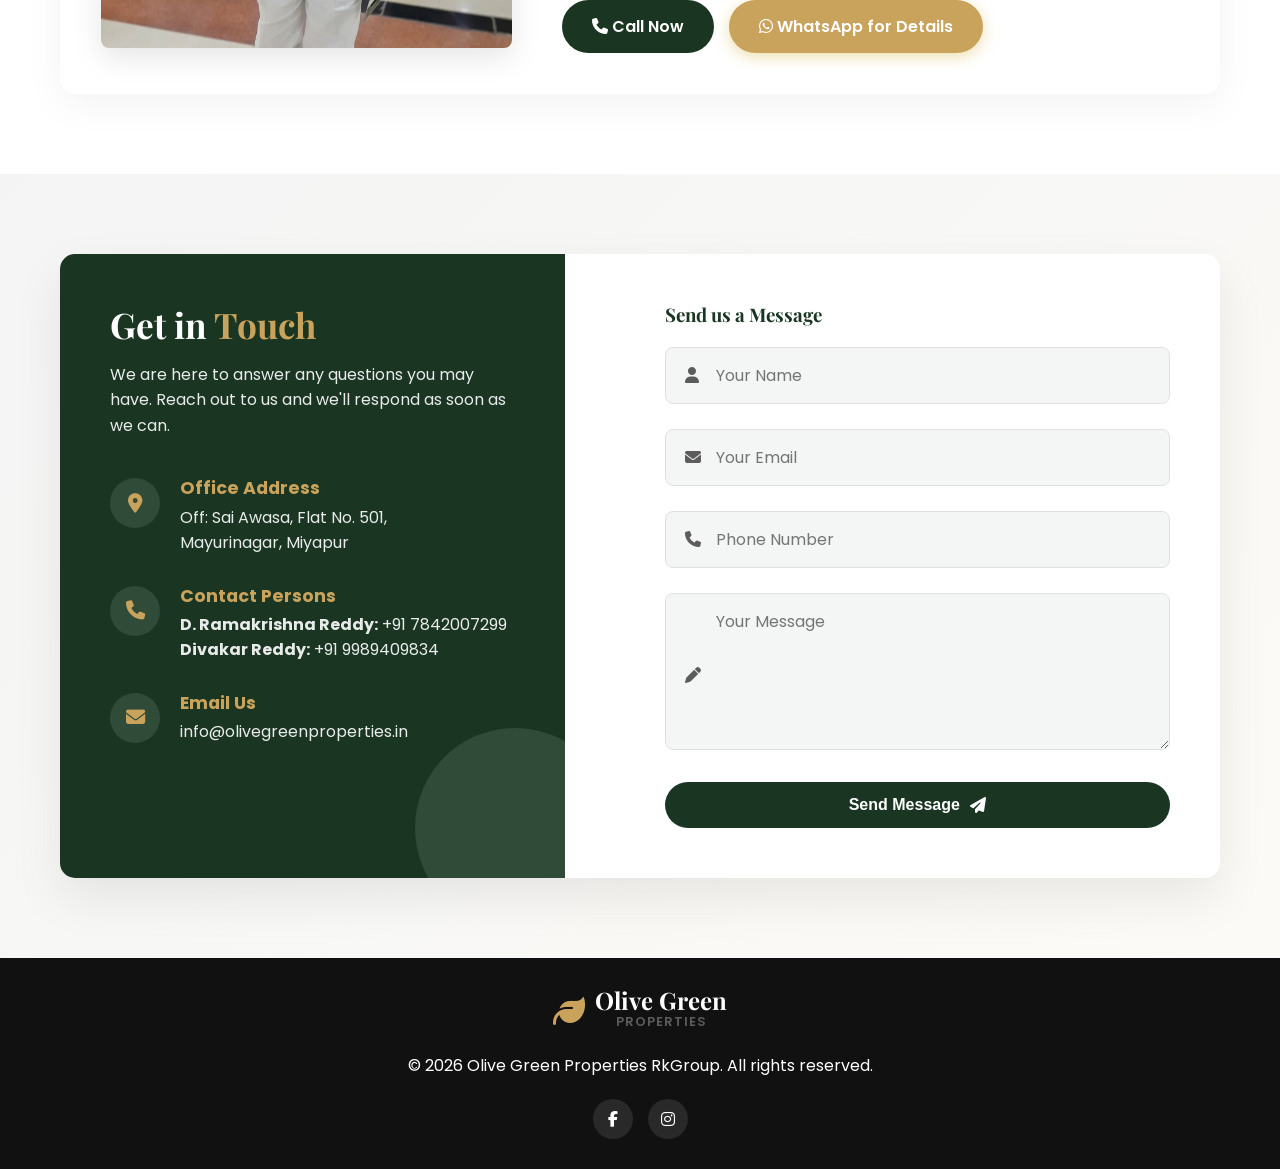
==== commit da366719: "Update social media links and remove dark mode toggle - Add Facebook and Instagram links to footer -" ====
--- a/index.html
+++ b/index.html
@@ -47,15 +47,6 @@
             >
           </div>
         </a>
-        <button
-          id="themeToggle"
-          class="btn btn-outline"
-          type="button"
-          aria-label="Toggle dark mode"
-        >
-          <span class="theme-icon">🌙</span
-          ><span class="theme-label">Dark Mode</span>
-        </button>
         <ul class="nav-links">
           <li><a href="#home">Home</a></li>
           <li><a href="#about">About</a></li>
@@ -578,10 +569,8 @@
         </div>
         <p>&copy; 2026 Olive Green Properties RkGroup. All rights reserved.</p>
         <div class="social-links">
-          <a href="#"><i class="fa-brands fa-facebook-f"></i></a>
-          <a href="#"><i class="fa-brands fa-twitter"></i></a>
-          <a href="#"><i class="fa-brands fa-instagram"></i></a>
-          <a href="#"><i class="fa-brands fa-linkedin-in"></i></a>
+          <a href="https://www.facebook.com/share/1GAZq84Bib/" target="_blank" rel="noopener noreferrer"><i class="fa-brands fa-facebook-f"></i></a>
+          <a href="https://www.instagram.com/olive_greenproperties?igsh=MWFveGF2bDdwdHhqMA==" target="_blank" rel="noopener noreferrer"><i class="fa-brands fa-instagram"></i></a>
         </div>
       </div>
     </footer>
--- a/style.css
+++ b/style.css
@@ -489,38 +489,6 @@
   color: #fff;
 }
 
-#themeToggle {
-  margin-right: 10px;
-  font-size: 0.85rem;
-  min-width: 130px;
-  display: inline-flex;
-  align-items: center;
-  justify-content: center;
-  gap: 0.35rem;
-}
-
-#themeToggle .theme-icon {
-  font-size: 1rem;
-}
-
-#themeToggle .theme-label {
-  font-size: 0.85rem;
-}
-
-@media (max-width: 768px) {
-  #themeToggle {
-    width: 40px;
-    min-width: 40px;
-    padding: 0;
-    border-radius: 50%;
-    background-color: rgba(255, 255, 255, 0.2);
-  }
-
-  #themeToggle .theme-label {
-    display: none;
-  }
-}
-
 .contact-title {
   margin-bottom: 20px;
   color: var(--primary-color);
